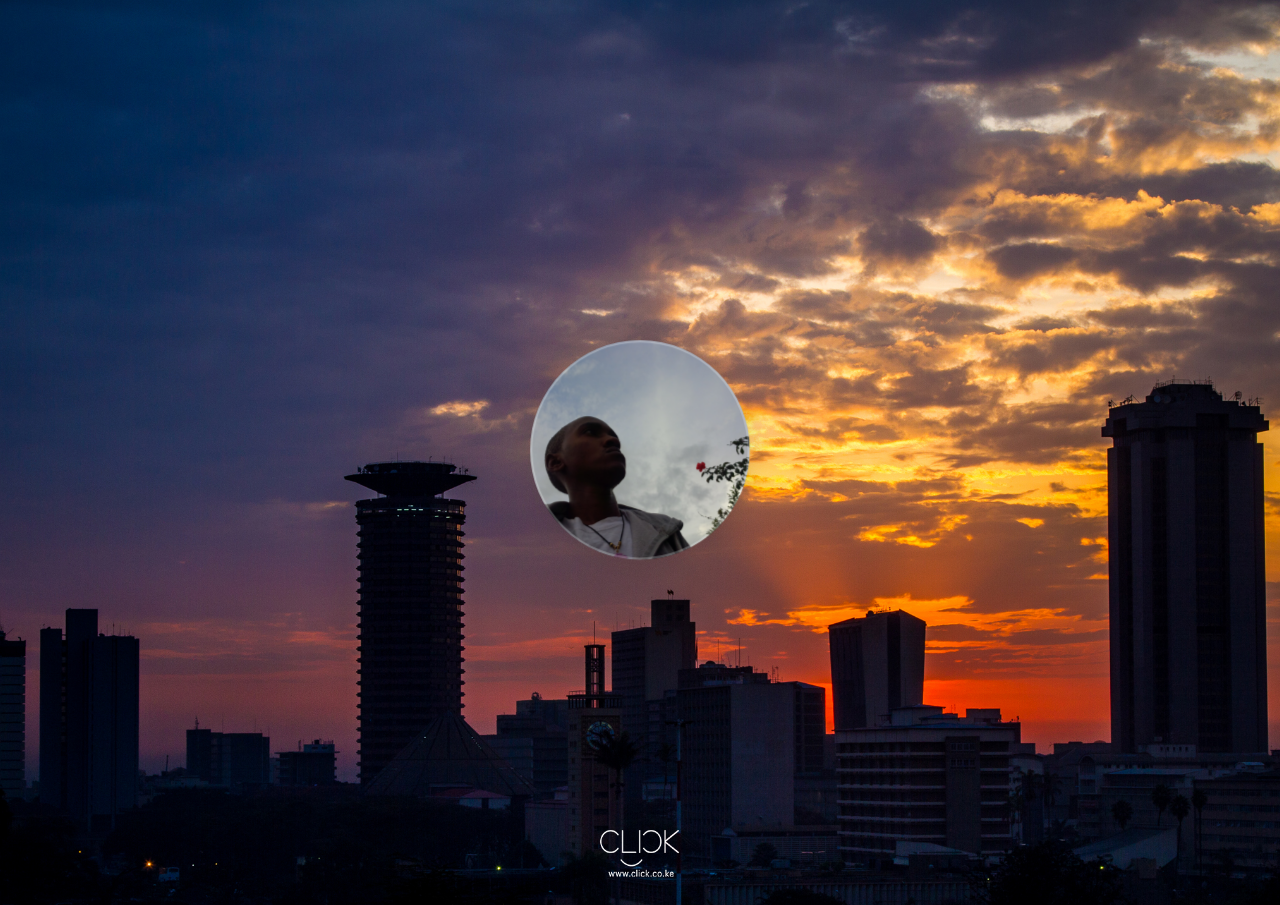
==== Business Card/index.html @ 4bdca3d0 "rearrange" ====
<!DOCTYPE html>
<html class="no-js" lang="en">
  <head>
    <meta charset="utf-8" />
    <meta http-equiv="x-ua-compatible" content="ie=edge">
    <meta name="viewport" content="width=device-width, initial-scale=1.0" />
    <title>THUMBI MIGWE</title>
      <link rel="icon" type="image/x-icon" href="favicon.ico">
      <link rel="stylesheet" href="css/foundation.css" />
    <link rel="stylesheet" href="css/app.css" />
  </head>
  <body>  
<!--      BACKGROUND iMAGE-->
      <div class="background" style="background-image: url(img/nbi.jpg);"></div>
          
<!--          PROFILE IMAGE-->
      <div class="profile__image">
          <div class="profile__image__inner" style="background-image: url(img/tm.jpg);">
          </div>
      </div>
      
      
          
      
<!--      PROFILE CARD-->
      <div class="profile__card">
          <h2 class="profile__name slide-in">THUMBI MIGWE</h2>
          <div class="profile__job slide-in">Web Developer</div>
          <div class="profile__desc slide-in">Back-End Developer from Nairobi, Kenya.<br/>
              Currently open For Employment 
          </div>
          
          
          
<!--          PROFILE LINKS-->
          <div class="profile__links">

              <!--              WEBSITE-->
<!--              <a href="https://thumbimigwe.com" target="_blank" data-tooltip="Website"><i class="fa fa-globe"></i></a>-->

              <!--              EMAIL-->
              <a href="mailto:thumbimigwe@gmail.com" target="_blank" data-tooltip="Email"><i class="fa fa-envelope"></i></a>
              
              <!--              LINKEDIN-->
              <a href="https://nz.linkedin.com/pub/ben-stanley/57/a38/103" target="_blank" data-tooltip="LinkedIn"><i class="fa fa-linkedin"></i></a>

              <!--              TWITTER-->
              <a href="https://twitter.com/thumbimigwe" target="_blank" data-tooltip="Twitter"><i class="fa fa-twitter"></i></a>

              <!--              GITHUB-->
              <a href="https://github.com/thumbimigwe" target="_blank" data-tooltip="Github"><i class="fa fa-github"></i></a>
          
          </div>
	</div>
      
<!--      LOADING SVG-->
      <svg width="48px" height="48px" xmlns="http://www.w3.org/2000/svg" viewBox="0 0 100 100" preserveAspectRatio="xMidYMid" id="preloader">
		<rect x="0" y="0" width="100" height="100" fill="none" class="bk"></rect><defs><filter id="uil-ring-shadow" x="-100%" y="-100%" width="300%" height="300%"><feOffset result="offOut" in="SourceGraphic" dx="0" dy="0"></feOffset><feGaussianBlur result="blurOut" in="offOut" stdDeviation="0"></feGaussianBlur><feBlend in="SourceGraphic" in2="blurOut" mode="normal"></feBlend></filter></defs><path d="M10,50c0,0,0,0.5,0.1,1.4c0,0.5,0.1,1,0.2,1.7c0,0.3,0.1,0.7,0.1,1.1c0.1,0.4,0.1,0.8,0.2,1.2c0.2,0.8,0.3,1.8,0.5,2.8 c0.3,1,0.6,2.1,0.9,3.2c0.3,1.1,0.9,2.3,1.4,3.5c0.5,1.2,1.2,2.4,1.8,3.7c0.3,0.6,0.8,1.2,1.2,1.9c0.4,0.6,0.8,1.3,1.3,1.9 c1,1.2,1.9,2.6,3.1,3.7c2.2,2.5,5,4.7,7.9,6.7c3,2,6.5,3.4,10.1,4.6c3.6,1.1,7.5,1.5,11.2,1.6c4-0.1,7.7-0.6,11.3-1.6 c3.6-1.2,7-2.6,10-4.6c3-2,5.8-4.2,7.9-6.7c1.2-1.2,2.1-2.5,3.1-3.7c0.5-0.6,0.9-1.3,1.3-1.9c0.4-0.6,0.8-1.3,1.2-1.9 c0.6-1.3,1.3-2.5,1.8-3.7c0.5-1.2,1-2.4,1.4-3.5c0.3-1.1,0.6-2.2,0.9-3.2c0.2-1,0.4-1.9,0.5-2.8c0.1-0.4,0.1-0.8,0.2-1.2 c0-0.4,0.1-0.7,0.1-1.1c0.1-0.7,0.1-1.2,0.2-1.7C90,50.5,90,50,90,50s0,0.5,0,1.4c0,0.5,0,1,0,1.7c0,0.3,0,0.7,0,1.1 c0,0.4-0.1,0.8-0.1,1.2c-0.1,0.9-0.2,1.8-0.4,2.8c-0.2,1-0.5,2.1-0.7,3.3c-0.3,1.2-0.8,2.4-1.2,3.7c-0.2,0.7-0.5,1.3-0.8,1.9 c-0.3,0.7-0.6,1.3-0.9,2c-0.3,0.7-0.7,1.3-1.1,2c-0.4,0.7-0.7,1.4-1.2,2c-1,1.3-1.9,2.7-3.1,4c-2.2,2.7-5,5-8.1,7.1 c-0.8,0.5-1.6,1-2.4,1.5c-0.8,0.5-1.7,0.9-2.6,1.3L66,87.7l-1.4,0.5c-0.9,0.3-1.8,0.7-2.8,1c-3.8,1.1-7.9,1.7-11.8,1.8L47,90.8 c-1,0-2-0.2-3-0.3l-1.5-0.2l-0.7-0.1L41.1,90c-1-0.3-1.9-0.5-2.9-0.7c-0.9-0.3-1.9-0.7-2.8-1L34,87.7l-1.3-0.6 c-0.9-0.4-1.8-0.8-2.6-1.3c-0.8-0.5-1.6-1-2.4-1.5c-3.1-2.1-5.9-4.5-8.1-7.1c-1.2-1.2-2.1-2.7-3.1-4c-0.5-0.6-0.8-1.4-1.2-2 c-0.4-0.7-0.8-1.3-1.1-2c-0.3-0.7-0.6-1.3-0.9-2c-0.3-0.7-0.6-1.3-0.8-1.9c-0.4-1.3-0.9-2.5-1.2-3.7c-0.3-1.2-0.5-2.3-0.7-3.3 c-0.2-1-0.3-2-0.4-2.8c-0.1-0.4-0.1-0.8-0.1-1.2c0-0.4,0-0.7,0-1.1c0-0.7,0-1.2,0-1.7C10,50.5,10,50,10,50z" fill="#ffffff" filter="url(#uil-ring-shadow)" transform="rotate(84.6358 50 50)"></path>
	</svg>

          
          
          
      
      
    <script src="js/vendor/jquery.min.js"></script>
    <script src="js/vendor/what-input.min.js"></script>
    <script src="js/foundation.min.js"></script>
    <script src="js/app.js"></script>
  </body>
</html>
---- Business Card/css/app.css ----
@charset "UTF-8";
*,
*:before,
*:after {
  margin: 0;
  padding: 0;
  box-sizing: border-box; }

html {
  height: 100%; }

body {
  height: 100%;
  overflow: hidden;
  background: #112936;
  -webkit-perspective: 400;
          perspective: 400;
  color: #fff;
  font-family: 'Roboto', sans-serif; }
  @media (max-width: 640px) {
    body {
      overflow-x: hidden;
      overflow-y: auto; } }

a {
  color: #e7be00;
  text-decoration: none;
  -webkit-transition: color 0.2s;
          transition: color 0.2s; }
  a:hover {
    color: #fff; }

.no-transition {
  -webkit-transition: none !important;
          transition: none !important; }

.background {
  position: fixed;
  top: -5px;
  left: -5px;
  right: -5px;
  bottom: -5px;
  z-index: 0;
  background-position: 50% 50%;
  background-size: cover;
  opacity: 0; }
  .background:after {
    content: "";
    position: absolute;
    top: 0;
    left: 0;
    right: 0;
    bottom: 0;
    z-index: 1;
    background-image: url("images/halftone.png");
    background-repeat: repeat;
    opacity: 0.25; }
    @media only screen and (-webkit-min-device-pixel-ratio: 1.3), only screen and (min--moz-device-pixel-ratio: 1.3), only screen and (-webkit-min-device-pixel-ratio: 1.3020833333333333), only screen and (min-resolution: 125dpi), only screen and (min-resolution: 1.3dppx) {
      .background:after {
        background-image: url("images/halftone_2x.png");
        background-size: 4px 4px; } }

.profile__image {
  position: absolute;
  top: 50%;
  left: 50%;
  z-index: 20;
  width: 200px;
  height: 200px;
  margin-top: -100px;
  margin-left: -100px;
  border-radius: 50%;
  overflow: hidden;
  box-shadow: 0 0 20px rgba(0, 0, 0, 0.1);
  visibility: hidden; }
  .profile__image:after {
    content: '';
    position: absolute;
    top: 0;
    left: 0;
    right: 0;
    bottom: 0;
    z-index: 1;
    border-radius: 50%;
    border: 2px solid rgba(255, 255, 255, 0.25);
    pointer-events: none; }
  .profile__image:hover .profile__image__inner {
    -webkit-transform: scale(1.1);
        -ms-transform: scale(1.1);
            transform: scale(1.1); }
  @media (max-width: 640px) {
    .profile__image {
      width: 100px;
      height: 100px;
      margin-left: -50px;
      margin-top: 0;
      top: 30px; }
      .profile__image:hover .profile__image__inner {
        -webkit-transform: none;
            -ms-transform: none;
                transform: none; } }

.profile__image.is-offset {
  -webkit-transition: 0.5s;
          transition: 0.5s;
  -webkit-transform: translateX(-200px) !important;
      -ms-transform: translateX(-200px) !important;
          transform: translateX(-200px) !important; }
  @media (max-width: 640px) {
    .profile__image.is-offset {
      -webkit-transform: translateY(0) !important;
          -ms-transform: translateY(0) !important;
              transform: translateY(0) !important; } }

.profile__image__inner {
  display: block;
  position: absolute;
  top: 0;
  left: 0;
  right: 0;
  bottom: 0;
  z-index: 0;
  background-position: 50% 50%;
  background-size: cover;
  -webkit-transition: 0.5s;
          transition: 0.5s; }

.profile__card {
  position: absolute;
  top: 50%;
  left: 50%;
  z-index: 10;
  margin-top: -70px;
  margin-left: -200px;
  width: 500px;
  height: 140px;
  background-image: -webkit-linear-gradient(90deg, rgba(63, 93, 109, 0.5) 50%, rgba(67, 99, 115, 0.5) 50%);
  background-image: linear-gradient(0deg, rgba(63, 93, 109, 0.5) 50%, rgba(67, 99, 115, 0.5) 50%);
  -webkit-transform-origin: 0 50%;
      -ms-transform-origin: 0 50%;
          transform-origin: 0 50%;
  visibility: hidden;
  padding: 10px 10px 10px 110px;
  border-radius: 10px;
  border: 1px solid rgba(255, 255, 255, 0.15);
  box-shadow: 0 0 10px rgba(0, 0, 0, 0.05);
  overflow: hidden;
  -webkit-transform: rotateY(90deg);
          transform: rotateY(90deg); }
  @media (max-width: 640px) {
    .profile__card {
      -webkit-transform-origin: 50% 0;
          -ms-transform-origin: 50% 0;
              transform-origin: 50% 0;
      width: calc(100% - 40px);
      max-width: 400px;
      height: auto;
      margin: 0 auto 20px auto !important;
      position: relative;
      top: 20px;
      left: auto;
      padding-left: 10px;
      padding-top: 120px;
      text-align: center;
      -webkit-transform: rotateY(0);
              transform: rotateY(0);
      opacity: 0; } }

.profile__card.is-offset {
  -webkit-transition: 0.5s cubic-bezier(0.175, 0.885, 0.32, 1.275);
          transition: 0.5s cubic-bezier(0.175, 0.885, 0.32, 1.275);
  -webkit-transform: rotateY(0);
          transform: rotateY(0);
  visibility: visible; }
  @media (max-width: 640px) {
    .profile__card.is-offset {
      opacity: 1; } }

.profile__job {
  color: #cfd6da;
  margin-top: 5px; }

.profile__desc {
  font-size: 13px;
  color: #9faeb6;
  font-weight: 300;
  margin: 5px 0 10px 0;
  height: 30px; }
  @media (max-width: 640px) {
    .profile__desc {
      height: auto;
      line-height: 1.5em;
      margin-top: 20px;
      font-size: 15px;
      margin-bottom: 20px; } }

@media (max-width: 640px) {
  .profile__links {
    border-top: 1px solid rgba(255, 255, 255, 0.1);
    padding-top: 10px; } }

.profile__links a {
  margin-right: 5px;
  display: inline-block;
  position: relative;
  font-size: 18px; }
  @media (max-width: 640px) {
    .profile__links a {
      font-size: 26px;
      margin-left: 10px;
      margin-right: 10px; } }

.tooltip {
  position: absolute;
  background: rgba(0, 0, 0, 0.85);
  position: absolute;
  -webkit-transform: translate(-50%, -25px) scale(0);
      -ms-transform: translate(-50%, -25px) scale(0);
          transform: translate(-50%, -25px) scale(0);
  padding: 3px 5px;
  font-size: 11px;
  color: #fff;
  z-index: 9999;
  border-radius: 3px;
  pointer-events: none;
  white-space: nowrap;
  opacity: 0;
  -webkit-transform-origin: 50% 100%;
      -ms-transform-origin: 50% 100%;
          transform-origin: 50% 100%; }
  .tooltip:after {
    top: 100%;
    left: 50%;
    border: solid transparent;
    content: "";
    height: 0;
    width: 0;
    position: absolute;
    pointer-events: none;
    border-color: transparent;
    border-top-color: rgba(0, 0, 0, 0.85);
    border-width: 4px;
    margin-left: -4px; }

#preloader {
  position: absolute;
  z-index: 1;
  top: 50%;
  left: 50%;
  margin-top: -24px;
  margin-left: -24px;
  -webkit-animation: spin 1s linear infinite;
          animation: spin 1s linear infinite; }

@-webkit-keyframes spin {
  0% {
    -webkit-transform: rotate(0deg);
            transform: rotate(0deg); }
  100% {
    -webkit-transform: rotate(360deg);
            transform: rotate(360deg); } }

@keyframes spin {
  0% {
    -webkit-transform: rotate(0deg);
            transform: rotate(0deg); }
  100% {
    -webkit-transform: rotate(360deg);
            transform: rotate(360deg); } }
/*!
 *  Font Awesome 4.4.0 by @davegandy - http://fontawesome.io - @fontawesome
 *  License - http://fontawesome.io/license (Font: SIL OFL 1.1, CSS: MIT License)
 */
/* FONT PATH
 * -------------------------- */
@font-face {
  font-family: 'FontAwesome';
  src: url("fonts/fontawesome-webfont.eot");
  src: url("fonts/fontawesome-webfontd41d.eot?#iefix") format("embedded-opentype"), url("fonts/fontawesome-webfont.html") format("woff2"), url("fonts/fontawesome-webfont.woff") format("woff"), url("fonts/fontawesome-webfont.ttf") format("truetype"), url("fonts/fontawesome-webfont.svg#fontawesomeregular") format("svg");
  font-weight: normal;
  font-style: normal; }
.fa {
  display: inline-block;
  font: normal normal normal 14px/1 FontAwesome;
  font-size: inherit;
  text-rendering: auto;
  -webkit-font-smoothing: antialiased;
  -moz-osx-font-smoothing: grayscale; }

/* makes the font 33% larger relative to the icon container */
.fa-lg {
  font-size: 1.3333333333em;
  line-height: 0.75em;
  vertical-align: -15%; }

.fa-2x {
  font-size: 2em; }

.fa-3x {
  font-size: 3em; }

.fa-4x {
  font-size: 4em; }

.fa-5x {
  font-size: 5em; }

.fa-fw {
  width: 1.2857142857em;
  text-align: center; }

.fa-ul {
  padding-left: 0;
  margin-left: 2.1428571429em;
  list-style-type: none; }
  .fa-ul > li {
    position: relative; }

.fa-li {
  position: absolute;
  left: -2.1428571429em;
  width: 2.1428571429em;
  top: 0.1428571429em;
  text-align: center; }
  .fa-li.fa-lg {
    left: -1.8571428571em; }

.fa-border {
  padding: .2em .25em .15em;
  border: solid 0.08em #eee;
  border-radius: .1em; }

.fa-pull-left {
  float: left; }

.fa-pull-right {
  float: right; }

.fa.fa-pull-left {
  margin-right: .3em; }
.fa.fa-pull-right {
  margin-left: .3em; }

/* Deprecated as of 4.4.0 */
.pull-right {
  float: right; }

.pull-left {
  float: left; }

.fa.pull-left {
  margin-right: .3em; }
.fa.pull-right {
  margin-left: .3em; }

.fa-spin {
  -webkit-animation: fa-spin 2s infinite linear;
  animation: fa-spin 2s infinite linear; }

.fa-pulse {
  -webkit-animation: fa-spin 1s infinite steps(8);
  animation: fa-spin 1s infinite steps(8); }

@-webkit-keyframes fa-spin {
  0% {
    -webkit-transform: rotate(0deg);
    transform: rotate(0deg); }
  100% {
    -webkit-transform: rotate(359deg);
    transform: rotate(359deg); } }
@keyframes fa-spin {
  0% {
    -webkit-transform: rotate(0deg);
    transform: rotate(0deg); }
  100% {
    -webkit-transform: rotate(359deg);
    transform: rotate(359deg); } }
.fa-rotate-90 {
  filter: progid:DXImageTransform.Microsoft.BasicImage(rotation=1);
  -webkit-transform: rotate(90deg);
  -ms-transform: rotate(90deg);
  transform: rotate(90deg); }

.fa-rotate-180 {
  filter: progid:DXImageTransform.Microsoft.BasicImage(rotation=2);
  -webkit-transform: rotate(180deg);
  -ms-transform: rotate(180deg);
  transform: rotate(180deg); }

.fa-rotate-270 {
  filter: progid:DXImageTransform.Microsoft.BasicImage(rotation=3);
  -webkit-transform: rotate(270deg);
  -ms-transform: rotate(270deg);
  transform: rotate(270deg); }

.fa-flip-horizontal {
  filter: progid:DXImageTransform.Microsoft.BasicImage(rotation=0);
  -webkit-transform: scale(-1, 1);
  -ms-transform: scale(-1, 1);
  transform: scale(-1, 1); }

.fa-flip-vertical {
  filter: progid:DXImageTransform.Microsoft.BasicImage(rotation=2);
  -webkit-transform: scale(1, -1);
  -ms-transform: scale(1, -1);
  transform: scale(1, -1); }

:root .fa-rotate-90,
:root .fa-rotate-180,
:root .fa-rotate-270,
:root .fa-flip-horizontal,
:root .fa-flip-vertical {
  -webkit-filter: none;
          filter: none; }

.fa-stack {
  position: relative;
  display: inline-block;
  width: 2em;
  height: 2em;
  line-height: 2em;
  vertical-align: middle; }

.fa-stack-1x, .fa-stack-2x {
  position: absolute;
  left: 0;
  width: 100%;
  text-align: center; }

.fa-stack-1x {
  line-height: inherit; }

.fa-stack-2x {
  font-size: 2em; }

.fa-inverse {
  color: #fff; }

/* Font Awesome uses the Unicode Private Use Area (PUA) to ensure screen
   readers do not read off random characters that represent icons */
.fa-glass:before {
  content: ""; }

.fa-music:before {
  content: ""; }

.fa-search:before {
  content: ""; }

.fa-envelope-o:before {
  content: ""; }

.fa-heart:before {
  content: ""; }

.fa-star:before {
  content: ""; }

.fa-star-o:before {
  content: ""; }

.fa-user:before {
  content: ""; }

.fa-film:before {
  content: ""; }

.fa-th-large:before {
  content: ""; }

.fa-th:before {
  content: ""; }

.fa-th-list:before {
  content: ""; }

.fa-check:before {
  content: ""; }

.fa-remove:before,
.fa-close:before,
.fa-times:before {
  content: ""; }

.fa-search-plus:before {
  content: ""; }

.fa-search-minus:before {
  content: ""; }

.fa-power-off:before {
  content: ""; }

.fa-signal:before {
  content: ""; }

.fa-gear:before,
.fa-cog:before {
  content: ""; }

.fa-trash-o:before {
  content: ""; }

.fa-home:before {
  content: ""; }

.fa-file-o:before {
  content: ""; }

.fa-clock-o:before {
  content: ""; }

.fa-road:before {
  content: ""; }

.fa-download:before {
  content: ""; }

.fa-arrow-circle-o-down:before {
  content: ""; }

.fa-arrow-circle-o-up:before {
  content: ""; }

.fa-inbox:before {
  content: ""; }

.fa-play-circle-o:before {
  content: ""; }

.fa-rotate-right:before,
.fa-repeat:before {
  content: ""; }

.fa-refresh:before {
  content: ""; }

.fa-list-alt:before {
  content: ""; }

.fa-lock:before {
  content: ""; }

.fa-flag:before {
  content: ""; }

.fa-headphones:before {
  content: ""; }

.fa-volume-off:before {
  content: ""; }

.fa-volume-down:before {
  content: ""; }

.fa-volume-up:before {
  content: ""; }

.fa-qrcode:before {
  content: ""; }

.fa-barcode:before {
  content: ""; }

.fa-tag:before {
  content: ""; }

.fa-tags:before {
  content: ""; }

.fa-book:before {
  content: ""; }

.fa-bookmark:before {
  content: ""; }

.fa-print:before {
  content: ""; }

.fa-camera:before {
  content: ""; }

.fa-font:before {
  content: ""; }

.fa-bold:before {
  content: ""; }

.fa-italic:before {
  content: ""; }

.fa-text-height:before {
  content: ""; }

.fa-text-width:before {
  content: ""; }

.fa-align-left:before {
  content: ""; }

.fa-align-center:before {
  content: ""; }

.fa-align-right:before {
  content: ""; }

.fa-align-justify:before {
  content: ""; }

.fa-list:before {
  content: ""; }

.fa-dedent:before,
.fa-outdent:before {
  content: ""; }

.fa-indent:before {
  content: ""; }

.fa-video-camera:before {
  content: ""; }

.fa-photo:before,
.fa-image:before,
.fa-picture-o:before {
  content: ""; }

.fa-pencil:before {
  content: ""; }

.fa-map-marker:before {
  content: ""; }

.fa-adjust:before {
  content: ""; }

.fa-tint:before {
  content: ""; }

.fa-edit:before,
.fa-pencil-square-o:before {
  content: ""; }

.fa-share-square-o:before {
  content: ""; }

.fa-check-square-o:before {
  content: ""; }

.fa-arrows:before {
  content: ""; }

.fa-step-backward:before {
  content: ""; }

.fa-fast-backward:before {
  content: ""; }

.fa-backward:before {
  content: ""; }

.fa-play:before {
  content: ""; }

.fa-pause:before {
  content: ""; }

.fa-stop:before {
  content: ""; }

.fa-forward:before {
  content: ""; }

.fa-fast-forward:before {
  content: ""; }

.fa-step-forward:before {
  content: ""; }

.fa-eject:before {
  content: ""; }

.fa-chevron-left:before {
  content: ""; }

.fa-chevron-right:before {
  content: ""; }

.fa-plus-circle:before {
  content: ""; }

.fa-minus-circle:before {
  content: ""; }

.fa-times-circle:before {
  content: ""; }

.fa-check-circle:before {
  content: ""; }

.fa-question-circle:before {
  content: ""; }

.fa-info-circle:before {
  content: ""; }

.fa-crosshairs:before {
  content: ""; }

.fa-times-circle-o:before {
  content: ""; }

.fa-check-circle-o:before {
  content: ""; }

.fa-ban:before {
  content: ""; }

.fa-arrow-left:before {
  content: ""; }

.fa-arrow-right:before {
  content: ""; }

.fa-arrow-up:before {
  content: ""; }

.fa-arrow-down:before {
  content: ""; }

.fa-mail-forward:before,
.fa-share:before {
  content: ""; }

.fa-expand:before {
  content: ""; }

.fa-compress:before {
  content: ""; }

.fa-plus:before {
  content: ""; }

.fa-minus:before {
  content: ""; }

.fa-asterisk:before {
  content: ""; }

.fa-exclamation-circle:before {
  content: ""; }

.fa-gift:before {
  content: ""; }

.fa-leaf:before {
  content: ""; }

.fa-fire:before {
  content: ""; }

.fa-eye:before {
  content: ""; }

.fa-eye-slash:before {
  content: ""; }

.fa-warning:before,
.fa-exclamation-triangle:before {
  content: ""; }

.fa-plane:before {
  content: ""; }

.fa-calendar:before {
  content: ""; }

.fa-random:before {
  content: ""; }

.fa-comment:before {
  content: ""; }

.fa-magnet:before {
  content: ""; }

.fa-chevron-up:before {
  content: ""; }

.fa-chevron-down:before {
  content: ""; }

.fa-retweet:before {
  content: ""; }

.fa-shopping-cart:before {
  content: ""; }

.fa-folder:before {
  content: ""; }

.fa-folder-open:before {
  content: ""; }

.fa-arrows-v:before {
  content: ""; }

.fa-arrows-h:before {
  content: ""; }

.fa-bar-chart-o:before,
.fa-bar-chart:before {
  content: ""; }

.fa-twitter-square:before {
  content: ""; }

.fa-facebook-square:before {
  content: ""; }

.fa-camera-retro:before {
  content: ""; }

.fa-key:before {
  content: ""; }

.fa-gears:before,
.fa-cogs:before {
  content: ""; }

.fa-comments:before {
  content: ""; }

.fa-thumbs-o-up:before {
  content: ""; }

.fa-thumbs-o-down:before {
  content: ""; }

.fa-star-half:before {
  content: ""; }

.fa-heart-o:before {
  content: ""; }

.fa-sign-out:before {
  content: ""; }

.fa-linkedin-square:before {
  content: ""; }

.fa-thumb-tack:before {
  content: ""; }

.fa-external-link:before {
  content: ""; }

.fa-sign-in:before {
  content: ""; }

.fa-trophy:before {
  content: ""; }

.fa-github-square:before {
  content: ""; }

.fa-upload:before {
  content: ""; }

.fa-lemon-o:before {
  content: ""; }

.fa-phone:before {
  content: ""; }

.fa-square-o:before {
  content: ""; }

.fa-bookmark-o:before {
  content: ""; }

.fa-phone-square:before {
  content: ""; }

.fa-twitter:before {
  content: ""; }

.fa-facebook-f:before,
.fa-facebook:before {
  content: ""; }

.fa-github:before {
  content: ""; }

.fa-unlock:before {
  content: ""; }

.fa-credit-card:before {
  content: ""; }

.fa-feed:before,
.fa-rss:before {
  content: ""; }

.fa-hdd-o:before {
  content: ""; }

.fa-bullhorn:before {
  content: ""; }

.fa-bell:before {
  content: ""; }

.fa-certificate:before {
  content: ""; }

.fa-hand-o-right:before {
  content: ""; }

.fa-hand-o-left:before {
  content: ""; }

.fa-hand-o-up:before {
  content: ""; }

.fa-hand-o-down:before {
  content: ""; }

.fa-arrow-circle-left:before {
  content: ""; }

.fa-arrow-circle-right:before {
  content: ""; }

.fa-arrow-circle-up:before {
  content: ""; }

.fa-arrow-circle-down:before {
  content: ""; }

.fa-globe:before {
  content: ""; }

.fa-wrench:before {
  content: ""; }

.fa-tasks:before {
  content: ""; }

.fa-filter:before {
  content: ""; }

.fa-briefcase:before {
  content: ""; }

.fa-arrows-alt:before {
  content: ""; }

.fa-group:before,
.fa-users:before {
  content: ""; }

.fa-chain:before,
.fa-link:before {
  content: ""; }

.fa-cloud:before {
  content: ""; }

.fa-flask:before {
  content: ""; }

.fa-cut:before,
.fa-scissors:before {
  content: ""; }

.fa-copy:before,
.fa-files-o:before {
  content: ""; }

.fa-paperclip:before {
  content: ""; }

.fa-save:before,
.fa-floppy-o:before {
  content: ""; }

.fa-square:before {
  content: ""; }

.fa-navicon:before,
.fa-reorder:before,
.fa-bars:before {
  content: ""; }

.fa-list-ul:before {
  content: ""; }

.fa-list-ol:before {
  content: ""; }

.fa-strikethrough:before {
  content: ""; }

.fa-underline:before {
  content: ""; }

.fa-table:before {
  content: ""; }

.fa-magic:before {
  content: ""; }

.fa-truck:before {
  content: ""; }

.fa-pinterest:before {
  content: ""; }

.fa-pinterest-square:before {
  content: ""; }

.fa-google-plus-square:before {
  content: ""; }

.fa-google-plus:before {
  content: ""; }

.fa-money:before {
  content: ""; }

.fa-caret-down:before {
  content: ""; }

.fa-caret-up:before {
  content: ""; }

.fa-caret-left:before {
  content: ""; }

.fa-caret-right:before {
  content: ""; }

.fa-columns:before {
  content: ""; }

.fa-unsorted:before,
.fa-sort:before {
  content: ""; }

.fa-sort-down:before,
.fa-sort-desc:before {
  content: ""; }

.fa-sort-up:before,
.fa-sort-asc:before {
  content: ""; }

.fa-envelope:before {
  content: ""; }

.fa-linkedin:before {
  content: ""; }

.fa-rotate-left:before,
.fa-undo:before {
  content: ""; }

.fa-legal:before,
.fa-gavel:before {
  content: ""; }

.fa-dashboard:before,
.fa-tachometer:before {
  content: ""; }

.fa-comment-o:before {
  content: ""; }

.fa-comments-o:before {
  content: ""; }

.fa-flash:before,
.fa-bolt:before {
  content: ""; }

.fa-sitemap:before {
  content: ""; }

.fa-umbrella:before {
  content: ""; }

.fa-paste:before,
.fa-clipboard:before {
  content: ""; }

.fa-lightbulb-o:before {
  content: ""; }

.fa-exchange:before {
  content: ""; }

.fa-cloud-download:before {
  content: ""; }

.fa-cloud-upload:before {
  content: ""; }

.fa-user-md:before {
  content: ""; }

.fa-stethoscope:before {
  content: ""; }

.fa-suitcase:before {
  content: ""; }

.fa-bell-o:before {
  content: ""; }

.fa-coffee:before {
  content: ""; }

.fa-cutlery:before {
  content: ""; }

.fa-file-text-o:before {
  content: ""; }

.fa-building-o:before {
  content: ""; }

.fa-hospital-o:before {
  content: ""; }

.fa-ambulance:before {
  content: ""; }

.fa-medkit:before {
  content: ""; }

.fa-fighter-jet:before {
  content: ""; }

.fa-beer:before {
  content: ""; }

.fa-h-square:before {
  content: ""; }

.fa-plus-square:before {
  content: ""; }

.fa-angle-double-left:before {
  content: ""; }

.fa-angle-double-right:before {
  content: ""; }

.fa-angle-double-up:before {
  content: ""; }

.fa-angle-double-down:before {
  content: ""; }

.fa-angle-left:before {
  content: ""; }

.fa-angle-right:before {
  content: ""; }

.fa-angle-up:before {
  content: ""; }

.fa-angle-down:before {
  content: ""; }

.fa-desktop:before {
  content: ""; }

.fa-laptop:before {
  content: ""; }

.fa-tablet:before {
  content: ""; }

.fa-mobile-phone:before,
.fa-mobile:before {
  content: ""; }

.fa-circle-o:before {
  content: ""; }

.fa-quote-left:before {
  content: ""; }

.fa-quote-right:before {
  content: ""; }

.fa-spinner:before {
  content: ""; }

.fa-circle:before {
  content: ""; }

.fa-mail-reply:before,
.fa-reply:before {
  content: ""; }

.fa-github-alt:before {
  content: ""; }

.fa-folder-o:before {
  content: ""; }

.fa-folder-open-o:before {
  content: ""; }

.fa-smile-o:before {
  content: ""; }

.fa-frown-o:before {
  content: ""; }

.fa-meh-o:before {
  content: ""; }

.fa-gamepad:before {
  content: ""; }

.fa-keyboard-o:before {
  content: ""; }

.fa-flag-o:before {
  content: ""; }

.fa-flag-checkered:before {
  content: ""; }

.fa-terminal:before {
  content: ""; }

.fa-code:before {
  content: ""; }

.fa-mail-reply-all:before,
.fa-reply-all:before {
  content: ""; }

.fa-star-half-empty:before,
.fa-star-half-full:before,
.fa-star-half-o:before {
  content: ""; }

.fa-location-arrow:before {
  content: ""; }

.fa-crop:before {
  content: ""; }

.fa-code-fork:before {
  content: ""; }

.fa-unlink:before,
.fa-chain-broken:before {
  content: ""; }

.fa-question:before {
  content: ""; }

.fa-info:before {
  content: ""; }

.fa-exclamation:before {
  content: ""; }

.fa-superscript:before {
  content: ""; }

.fa-subscript:before {
  content: ""; }

.fa-eraser:before {
  content: ""; }

.fa-puzzle-piece:before {
  content: ""; }

.fa-microphone:before {
  content: ""; }

.fa-microphone-slash:before {
  content: ""; }

.fa-shield:before {
  content: ""; }

.fa-calendar-o:before {
  content: ""; }

.fa-fire-extinguisher:before {
  content: ""; }

.fa-rocket:before {
  content: ""; }

.fa-maxcdn:before {
  content: ""; }

.fa-chevron-circle-left:before {
  content: ""; }

.fa-chevron-circle-right:before {
  content: ""; }

.fa-chevron-circle-up:before {
  content: ""; }

.fa-chevron-circle-down:before {
  content: ""; }

.fa-html5:before {
  content: ""; }

.fa-css3:before {
  content: ""; }

.fa-anchor:before {
  content: ""; }

.fa-unlock-alt:before {
  content: ""; }

.fa-bullseye:before {
  content: ""; }

.fa-ellipsis-h:before {
  content: ""; }

.fa-ellipsis-v:before {
  content: ""; }

.fa-rss-square:before {
  content: ""; }

.fa-play-circle:before {
  content: ""; }

.fa-ticket:before {
  content: ""; }

.fa-minus-square:before {
  content: ""; }

.fa-minus-square-o:before {
  content: ""; }

.fa-level-up:before {
  content: ""; }

.fa-level-down:before {
  content: ""; }

.fa-check-square:before {
  content: ""; }

.fa-pencil-square:before {
  content: ""; }

.fa-external-link-square:before {
  content: ""; }

.fa-share-square:before {
  content: ""; }

.fa-compass:before {
  content: ""; }

.fa-toggle-down:before,
.fa-caret-square-o-down:before {
  content: ""; }

.fa-toggle-up:before,
.fa-caret-square-o-up:before {
  content: ""; }

.fa-toggle-right:before,
.fa-caret-square-o-right:before {
  content: ""; }

.fa-euro:before,
.fa-eur:before {
  content: ""; }

.fa-gbp:before {
  content: ""; }

.fa-dollar:before,
.fa-usd:before {
  content: ""; }

.fa-rupee:before,
.fa-inr:before {
  content: ""; }

.fa-cny:before,
.fa-rmb:before,
.fa-yen:before,
.fa-jpy:before {
  content: ""; }

.fa-ruble:before,
.fa-rouble:before,
.fa-rub:before {
  content: ""; }

.fa-won:before,
.fa-krw:before {
  content: ""; }

.fa-bitcoin:before,
.fa-btc:before {
  content: ""; }

.fa-file:before {
  content: ""; }

.fa-file-text:before {
  content: ""; }

.fa-sort-alpha-asc:before {
  content: ""; }

.fa-sort-alpha-desc:before {
  content: ""; }

.fa-sort-amount-asc:before {
  content: ""; }

.fa-sort-amount-desc:before {
  content: ""; }

.fa-sort-numeric-asc:before {
  content: ""; }

.fa-sort-numeric-desc:before {
  content: ""; }

.fa-thumbs-up:before {
  content: ""; }

.fa-thumbs-down:before {
  content: ""; }

.fa-youtube-square:before {
  content: ""; }

.fa-youtube:before {
  content: ""; }

.fa-xing:before {
  content: ""; }

.fa-xing-square:before {
  content: ""; }

.fa-youtube-play:before {
  content: ""; }

.fa-dropbox:before {
  content: ""; }

.fa-stack-overflow:before {
  content: ""; }

.fa-instagram:before {
  content: ""; }

.fa-flickr:before {
  content: ""; }

.fa-adn:before {
  content: ""; }

.fa-bitbucket:before {
  content: ""; }

.fa-bitbucket-square:before {
  content: ""; }

.fa-tumblr:before {
  content: ""; }

.fa-tumblr-square:before {
  content: ""; }

.fa-long-arrow-down:before {
  content: ""; }

.fa-long-arrow-up:before {
  content: ""; }

.fa-long-arrow-left:before {
  content: ""; }

.fa-long-arrow-right:before {
  content: ""; }

.fa-apple:before {
  content: ""; }

.fa-windows:before {
  content: ""; }

.fa-android:before {
  content: ""; }

.fa-linux:before {
  content: ""; }

.fa-dribbble:before {
  content: ""; }

.fa-skype:before {
  content: ""; }

.fa-foursquare:before {
  content: ""; }

.fa-trello:before {
  content: ""; }

.fa-female:before {
  content: ""; }

.fa-male:before {
  content: ""; }

.fa-gittip:before,
.fa-gratipay:before {
  content: ""; }

.fa-sun-o:before {
  content: ""; }

.fa-moon-o:before {
  content: ""; }

.fa-archive:before {
  content: ""; }

.fa-bug:before {
  content: ""; }

.fa-vk:before {
  content: ""; }

.fa-weibo:before {
  content: ""; }

.fa-renren:before {
  content: ""; }

.fa-pagelines:before {
  content: ""; }

.fa-stack-exchange:before {
  content: ""; }

.fa-arrow-circle-o-right:before {
  content: ""; }

.fa-arrow-circle-o-left:before {
  content: ""; }

.fa-toggle-left:before,
.fa-caret-square-o-left:before {
  content: ""; }

.fa-dot-circle-o:before {
  content: ""; }

.fa-wheelchair:before {
  content: ""; }

.fa-vimeo-square:before {
  content: ""; }

.fa-turkish-lira:before,
.fa-try:before {
  content: ""; }

.fa-plus-square-o:before {
  content: ""; }

.fa-space-shuttle:before {
  content: ""; }

.fa-slack:before {
  content: ""; }

.fa-envelope-square:before {
  content: ""; }

.fa-wordpress:before {
  content: ""; }

.fa-openid:before {
  content: ""; }

.fa-institution:before,
.fa-bank:before,
.fa-university:before {
  content: ""; }

.fa-mortar-board:before,
.fa-graduation-cap:before {
  content: ""; }

.fa-yahoo:before {
  content: ""; }

.fa-google:before {
  content: ""; }

.fa-reddit:before {
  content: ""; }

.fa-reddit-square:before {
  content: ""; }

.fa-stumbleupon-circle:before {
  content: ""; }

.fa-stumbleupon:before {
  content: ""; }

.fa-delicious:before {
  content: ""; }

.fa-digg:before {
  content: ""; }

.fa-pied-piper:before {
  content: ""; }

.fa-pied-piper-alt:before {
  content: ""; }

.fa-drupal:before {
  content: ""; }

.fa-joomla:before {
  content: ""; }

.fa-language:before {
  content: ""; }

.fa-fax:before {
  content: ""; }

.fa-building:before {
  content: ""; }

.fa-child:before {
  content: ""; }

.fa-paw:before {
  content: ""; }

.fa-spoon:before {
  content: ""; }

.fa-cube:before {
  content: ""; }

.fa-cubes:before {
  content: ""; }

.fa-behance:before {
  content: ""; }

.fa-behance-square:before {
  content: ""; }

.fa-steam:before {
  content: ""; }

.fa-steam-square:before {
  content: ""; }

.fa-recycle:before {
  content: ""; }

.fa-automobile:before,
.fa-car:before {
  content: ""; }

.fa-cab:before,
.fa-taxi:before {
  content: ""; }

.fa-tree:before {
  content: ""; }

.fa-spotify:before {
  content: ""; }

.fa-deviantart:before {
  content: ""; }

.fa-soundcloud:before {
  content: ""; }

.fa-database:before {
  content: ""; }

.fa-file-pdf-o:before {
  content: ""; }

.fa-file-word-o:before {
  content: ""; }

.fa-file-excel-o:before {
  content: ""; }

.fa-file-powerpoint-o:before {
  content: ""; }

.fa-file-photo-o:before,
.fa-file-picture-o:before,
.fa-file-image-o:before {
  content: ""; }

.fa-file-zip-o:before,
.fa-file-archive-o:before {
  content: ""; }

.fa-file-sound-o:before,
.fa-file-audio-o:before {
  content: ""; }

.fa-file-movie-o:before,
.fa-file-video-o:before {
  content: ""; }

.fa-file-code-o:before {
  content: ""; }

.fa-vine:before {
  content: ""; }

.fa-codepen:before {
  content: ""; }

.fa-jsfiddle:before {
  content: ""; }

.fa-life-bouy:before,
.fa-life-buoy:before,
.fa-life-saver:before,
.fa-support:before,
.fa-life-ring:before {
  content: ""; }

.fa-circle-o-notch:before {
  content: ""; }

.fa-ra:before,
.fa-rebel:before {
  content: ""; }

.fa-ge:before,
.fa-empire:before {
  content: ""; }

.fa-git-square:before {
  content: ""; }

.fa-git:before {
  content: ""; }

.fa-y-combinator-square:before,
.fa-yc-square:before,
.fa-hacker-news:before {
  content: ""; }

.fa-tencent-weibo:before {
  content: ""; }

.fa-qq:before {
  content: ""; }

.fa-wechat:before,
.fa-weixin:before {
  content: ""; }

.fa-send:before,
.fa-paper-plane:before {
  content: ""; }

.fa-send-o:before,
.fa-paper-plane-o:before {
  content: ""; }

.fa-history:before {
  content: ""; }

.fa-circle-thin:before {
  content: ""; }

.fa-header:before {
  content: ""; }

.fa-paragraph:before {
  content: ""; }

.fa-sliders:before {
  content: ""; }

.fa-share-alt:before {
  content: ""; }

.fa-share-alt-square:before {
  content: ""; }

.fa-bomb:before {
  content: ""; }

.fa-soccer-ball-o:before,
.fa-futbol-o:before {
  content: ""; }

.fa-tty:before {
  content: ""; }

.fa-binoculars:before {
  content: ""; }

.fa-plug:before {
  content: ""; }

.fa-slideshare:before {
  content: ""; }

.fa-twitch:before {
  content: ""; }

.fa-yelp:before {
  content: ""; }

.fa-newspaper-o:before {
  content: ""; }

.fa-wifi:before {
  content: ""; }

.fa-calculator:before {
  content: ""; }

.fa-paypal:before {
  content: ""; }

.fa-google-wallet:before {
  content: ""; }

.fa-cc-visa:before {
  content: ""; }

.fa-cc-mastercard:before {
  content: ""; }

.fa-cc-discover:before {
  content: ""; }

.fa-cc-amex:before {
  content: ""; }

.fa-cc-paypal:before {
  content: ""; }

.fa-cc-stripe:before {
  content: ""; }

.fa-bell-slash:before {
  content: ""; }

.fa-bell-slash-o:before {
  content: ""; }

.fa-trash:before {
  content: ""; }

.fa-copyright:before {
  content: ""; }

.fa-at:before {
  content: ""; }

.fa-eyedropper:before {
  content: ""; }

.fa-paint-brush:before {
  content: ""; }

.fa-birthday-cake:before {
  content: ""; }

.fa-area-chart:before {
  content: ""; }

.fa-pie-chart:before {
  content: ""; }

.fa-line-chart:before {
  content: ""; }

.fa-lastfm:before {
  content: ""; }

.fa-lastfm-square:before {
  content: ""; }

.fa-toggle-off:before {
  content: ""; }

.fa-toggle-on:before {
  content: ""; }

.fa-bicycle:before {
  content: ""; }

.fa-bus:before {
  content: ""; }

.fa-ioxhost:before {
  content: ""; }

.fa-angellist:before {
  content: ""; }

.fa-cc:before {
  content: ""; }

.fa-shekel:before,
.fa-sheqel:before,
.fa-ils:before {
  content: ""; }

.fa-meanpath:before {
  content: ""; }

.fa-buysellads:before {
  content: ""; }

.fa-connectdevelop:before {
  content: ""; }

.fa-dashcube:before {
  content: ""; }

.fa-forumbee:before {
  content: ""; }

.fa-leanpub:before {
  content: ""; }

.fa-sellsy:before {
  content: ""; }

.fa-shirtsinbulk:before {
  content: ""; }

.fa-simplybuilt:before {
  content: ""; }

.fa-skyatlas:before {
  content: ""; }

.fa-cart-plus:before {
  content: ""; }

.fa-cart-arrow-down:before {
  content: ""; }

.fa-diamond:before {
  content: ""; }

.fa-ship:before {
  content: ""; }

.fa-user-secret:before {
  content: ""; }

.fa-motorcycle:before {
  content: ""; }

.fa-street-view:before {
  content: ""; }

.fa-heartbeat:before {
  content: ""; }

.fa-venus:before {
  content: ""; }

.fa-mars:before {
  content: ""; }

.fa-mercury:before {
  content: ""; }

.fa-intersex:before,
.fa-transgender:before {
  content: ""; }

.fa-transgender-alt:before {
  content: ""; }

.fa-venus-double:before {
  content: ""; }

.fa-mars-double:before {
  content: ""; }

.fa-venus-mars:before {
  content: ""; }

.fa-mars-stroke:before {
  content: ""; }

.fa-mars-stroke-v:before {
  content: ""; }

.fa-mars-stroke-h:before {
  content: ""; }

.fa-neuter:before {
  content: ""; }

.fa-genderless:before {
  content: ""; }

.fa-facebook-official:before {
  content: ""; }

.fa-pinterest-p:before {
  content: ""; }

.fa-whatsapp:before {
  content: ""; }

.fa-server:before {
  content: ""; }

.fa-user-plus:before {
  content: ""; }

.fa-user-times:before {
  content: ""; }

.fa-hotel:before,
.fa-bed:before {
  content: ""; }

.fa-viacoin:before {
  content: ""; }

.fa-train:before {
  content: ""; }

.fa-subway:before {
  content: ""; }

.fa-medium:before {
  content: ""; }

.fa-yc:before,
.fa-y-combinator:before {
  content: ""; }

.fa-optin-monster:before {
  content: ""; }

.fa-opencart:before {
  content: ""; }

.fa-expeditedssl:before {
  content: ""; }

.fa-battery-4:before,
.fa-battery-full:before {
  content: ""; }

.fa-battery-3:before,
.fa-battery-three-quarters:before {
  content: ""; }

.fa-battery-2:before,
.fa-battery-half:before {
  content: ""; }

.fa-battery-1:before,
.fa-battery-quarter:before {
  content: ""; }

.fa-battery-0:before,
.fa-battery-empty:before {
  content: ""; }

.fa-mouse-pointer:before {
  content: ""; }

.fa-i-cursor:before {
  content: ""; }

.fa-object-group:before {
  content: ""; }

.fa-object-ungroup:before {
  content: ""; }

.fa-sticky-note:before {
  content: ""; }

.fa-sticky-note-o:before {
  content: ""; }

.fa-cc-jcb:before {
  content: ""; }

.fa-cc-diners-club:before {
  content: ""; }

.fa-clone:before {
  content: ""; }

.fa-balance-scale:before {
  content: ""; }

.fa-hourglass-o:before {
  content: ""; }

.fa-hourglass-1:before,
.fa-hourglass-start:before {
  content: ""; }

.fa-hourglass-2:before,
.fa-hourglass-half:before {
  content: ""; }

.fa-hourglass-3:before,
.fa-hourglass-end:before {
  content: ""; }

.fa-hourglass:before {
  content: ""; }

.fa-hand-grab-o:before,
.fa-hand-rock-o:before {
  content: ""; }

.fa-hand-stop-o:before,
.fa-hand-paper-o:before {
  content: ""; }

.fa-hand-scissors-o:before {
  content: ""; }

.fa-hand-lizard-o:before {
  content: ""; }

.fa-hand-spock-o:before {
  content: ""; }

.fa-hand-pointer-o:before {
  content: ""; }

.fa-hand-peace-o:before {
  content: ""; }

.fa-trademark:before {
  content: ""; }

.fa-registered:before {
  content: ""; }

.fa-creative-commons:before {
  content: ""; }

.fa-gg:before {
  content: ""; }

.fa-gg-circle:before {
  content: ""; }

.fa-tripadvisor:before {
  content: ""; }

.fa-odnoklassniki:before {
  content: ""; }

.fa-odnoklassniki-square:before {
  content: ""; }

.fa-get-pocket:before {
  content: ""; }

.fa-wikipedia-w:before {
  content: ""; }

.fa-safari:before {
  content: ""; }

.fa-chrome:before {
  content: ""; }

.fa-firefox:before {
  content: ""; }

.fa-opera:before {
  content: ""; }

.fa-internet-explorer:before {
  content: ""; }

.fa-tv:before,
.fa-television:before {
  content: ""; }

.fa-contao:before {
  content: ""; }

.fa-500px:before {
  content: ""; }

.fa-amazon:before {
  content: ""; }

.fa-calendar-plus-o:before {
  content: ""; }

.fa-calendar-minus-o:before {
  content: ""; }

.fa-calendar-times-o:before {
  content: ""; }

.fa-calendar-check-o:before {
  content: ""; }

.fa-industry:before {
  content: ""; }

.fa-map-pin:before {
  content: ""; }

.fa-map-signs:before {
  content: ""; }

.fa-map-o:before {
  content: ""; }

.fa-map:before {
  content: ""; }

.fa-commenting:before {
  content: ""; }

.fa-commenting-o:before {
  content: ""; }

.fa-houzz:before {
  content: ""; }

.fa-vimeo:before {
  content: ""; }

.fa-black-tie:before {
  content: ""; }

.fa-fonticons:before {
  content: ""; }
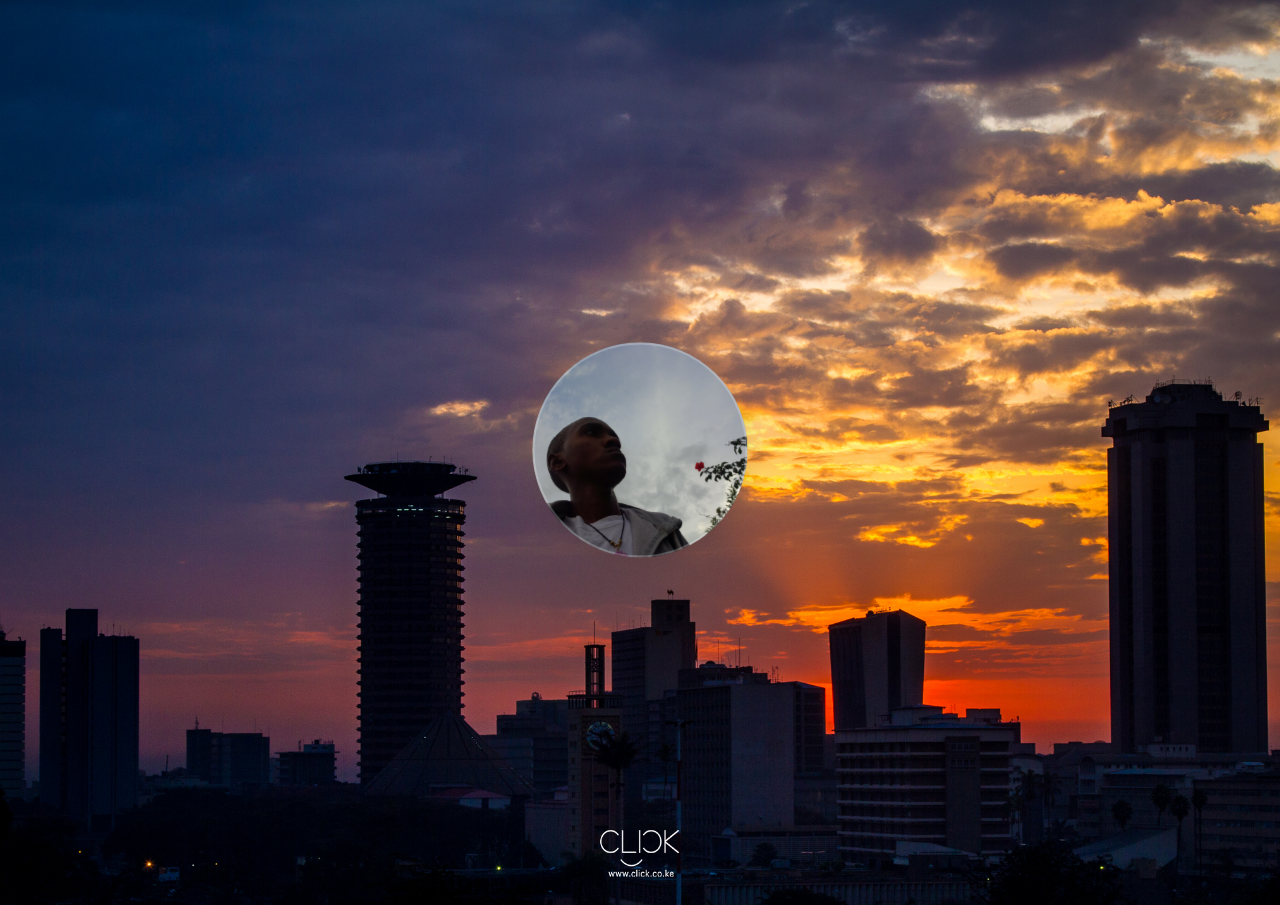
==== commit 8eb39048: "rearrange" ====
--- a/Business Card/index.html
+++ b/Business Card/index.html
@@ -6,8 +6,9 @@
     <meta name="viewport" content="width=device-width, initial-scale=1.0" />
     <title>THUMBI MIGWE</title>
       <link rel="icon" type="image/x-icon" href="favicon.ico">
-      <link rel="stylesheet" href="css/foundation.css" />
-    <link rel="stylesheet" href="css/app.css" />
+      
+      <link rel="stylesheet" href="style.1443134231.css">
+	<link href='http://fonts.googleapis.com/css?family=Roboto:400,300' rel='stylesheet' type='text/css'>
   </head>
   <body>  
 <!--      BACKGROUND iMAGE-->
--- a/Business Card/style.1443134231.css
+++ b/Business Card/style.1443134231.css
@@ -0,0 +1,2283 @@
+@charset "UTF-8";
+*,
+*:before,
+*:after {
+  margin: 0;
+  padding: 0;
+  box-sizing: border-box; }
+
+html {
+  height: 100%; }
+
+body {
+  height: 100%;
+  overflow: hidden;
+  background: #112936;
+  -webkit-perspective: 400;
+          perspective: 400;
+  color: #fff;
+  font-family: 'Roboto', sans-serif; }
+  @media (max-width: 640px) {
+    body {
+      overflow-x: hidden;
+      overflow-y: auto; } }
+
+a {
+  color: #e7be00;
+  text-decoration: none;
+  -webkit-transition: color 0.2s;
+          transition: color 0.2s; }
+  a:hover {
+    color: #fff; }
+
+.no-transition {
+  -webkit-transition: none !important;
+          transition: none !important; }
+
+.background {
+  position: fixed;
+  top: -5px;
+  left: -5px;
+  right: -5px;
+  bottom: -5px;
+  z-index: 0;
+  background-position: 50% 50%;
+  background-size: cover;
+  opacity: 0; }
+  .background:after {
+    content: "";
+    position: absolute;
+    top: 0;
+    left: 0;
+    right: 0;
+    bottom: 0;
+    z-index: 1;
+    background-image: url("images/halftone.png");
+    background-repeat: repeat;
+    opacity: 0.25; }
+    @media only screen and (-webkit-min-device-pixel-ratio: 1.3), only screen and (min--moz-device-pixel-ratio: 1.3), only screen and (-webkit-min-device-pixel-ratio: 1.3020833333333333), only screen and (min-resolution: 125dpi), only screen and (min-resolution: 1.3dppx) {
+      .background:after {
+        background-image: url("images/halftone_2x.png");
+        background-size: 4px 4px; } }
+
+.profile__image {
+  position: absolute;
+  top: 50%;
+  left: 50%;
+  z-index: 20;
+  width: 200px;
+  height: 200px;
+  margin-top: -100px;
+  margin-left: -100px;
+  border-radius: 50%;
+  overflow: hidden;
+  box-shadow: 0 0 20px rgba(0, 0, 0, 0.1);
+  visibility: hidden; }
+  .profile__image:after {
+    content: '';
+    position: absolute;
+    top: 0;
+    left: 0;
+    right: 0;
+    bottom: 0;
+    z-index: 1;
+    border-radius: 50%;
+    border: 2px solid rgba(255, 255, 255, 0.25);
+    pointer-events: none; }
+  .profile__image:hover .profile__image__inner {
+    -webkit-transform: scale(1.1);
+        -ms-transform: scale(1.1);
+            transform: scale(1.1); }
+  @media (max-width: 640px) {
+    .profile__image {
+      width: 100px;
+      height: 100px;
+      margin-left: -50px;
+      margin-top: 0;
+      top: 30px; }
+      .profile__image:hover .profile__image__inner {
+        -webkit-transform: none;
+            -ms-transform: none;
+                transform: none; } }
+
+.profile__image.is-offset {
+  -webkit-transition: 0.5s;
+          transition: 0.5s;
+  -webkit-transform: translateX(-200px) !important;
+      -ms-transform: translateX(-200px) !important;
+          transform: translateX(-200px) !important; }
+  @media (max-width: 640px) {
+    .profile__image.is-offset {
+      -webkit-transform: translateY(0) !important;
+          -ms-transform: translateY(0) !important;
+              transform: translateY(0) !important; } }
+
+.profile__image__inner {
+  display: block;
+  position: absolute;
+  top: 0;
+  left: 0;
+  right: 0;
+  bottom: 0;
+  z-index: 0;
+  background-position: 50% 50%;
+  background-size: cover;
+  -webkit-transition: 0.5s;
+          transition: 0.5s; }
+
+.profile__card {
+  position: absolute;
+  top: 50%;
+  left: 50%;
+  z-index: 10;
+  margin-top: -70px;
+  margin-left: -200px;
+  width: 500px;
+  height: 140px;
+  background-image: -webkit-linear-gradient(90deg, rgba(63, 93, 109, 0.5) 50%, rgba(67, 99, 115, 0.5) 50%);
+  background-image: linear-gradient(0deg, rgba(63, 93, 109, 0.5) 50%, rgba(67, 99, 115, 0.5) 50%);
+  -webkit-transform-origin: 0 50%;
+      -ms-transform-origin: 0 50%;
+          transform-origin: 0 50%;
+  visibility: hidden;
+  padding: 10px 10px 10px 110px;
+  border-radius: 10px;
+  border: 1px solid rgba(255, 255, 255, 0.15);
+  box-shadow: 0 0 10px rgba(0, 0, 0, 0.05);
+  overflow: hidden;
+  -webkit-transform: rotateY(90deg);
+          transform: rotateY(90deg); }
+  @media (max-width: 640px) {
+    .profile__card {
+      -webkit-transform-origin: 50% 0;
+          -ms-transform-origin: 50% 0;
+              transform-origin: 50% 0;
+      width: calc(100% - 40px);
+      max-width: 400px;
+      height: auto;
+      margin: 0 auto 20px auto !important;
+      position: relative;
+      top: 20px;
+      left: auto;
+      padding-left: 10px;
+      padding-top: 120px;
+      text-align: center;
+      -webkit-transform: rotateY(0);
+              transform: rotateY(0);
+      opacity: 0; } }
+
+.profile__card.is-offset {
+  -webkit-transition: 0.5s cubic-bezier(0.175, 0.885, 0.32, 1.275);
+          transition: 0.5s cubic-bezier(0.175, 0.885, 0.32, 1.275);
+  -webkit-transform: rotateY(0);
+          transform: rotateY(0);
+  visibility: visible; }
+  @media (max-width: 640px) {
+    .profile__card.is-offset {
+      opacity: 1; } }
+
+.profile__job {
+  color: #cfd6da;
+  margin-top: 5px; }
+
+.profile__desc {
+  font-size: 13px;
+  color: #9faeb6;
+  font-weight: 300;
+  margin: 5px 0 10px 0;
+  height: 30px; }
+  @media (max-width: 640px) {
+    .profile__desc {
+      height: auto;
+      line-height: 1.5em;
+      margin-top: 20px;
+      font-size: 15px;
+      margin-bottom: 20px; } }
+
+@media (max-width: 640px) {
+  .profile__links {
+    border-top: 1px solid rgba(255, 255, 255, 0.1);
+    padding-top: 10px; } }
+
+.profile__links a {
+  margin-right: 5px;
+  display: inline-block;
+  position: relative;
+  font-size: 18px; }
+  @media (max-width: 640px) {
+    .profile__links a {
+      font-size: 26px;
+      margin-left: 10px;
+      margin-right: 10px; } }
+
+.tooltip {
+  position: absolute;
+  background: rgba(0, 0, 0, 0.85);
+  position: absolute;
+  -webkit-transform: translate(-50%, -25px) scale(0);
+      -ms-transform: translate(-50%, -25px) scale(0);
+          transform: translate(-50%, -25px) scale(0);
+  padding: 3px 5px;
+  font-size: 11px;
+  color: #fff;
+  z-index: 9999;
+  border-radius: 3px;
+  pointer-events: none;
+  white-space: nowrap;
+  opacity: 0;
+  -webkit-transform-origin: 50% 100%;
+      -ms-transform-origin: 50% 100%;
+          transform-origin: 50% 100%; }
+  .tooltip:after {
+    top: 100%;
+    left: 50%;
+    border: solid transparent;
+    content: "";
+    height: 0;
+    width: 0;
+    position: absolute;
+    pointer-events: none;
+    border-color: transparent;
+    border-top-color: rgba(0, 0, 0, 0.85);
+    border-width: 4px;
+    margin-left: -4px; }
+
+#preloader {
+  position: absolute;
+  z-index: 1;
+  top: 50%;
+  left: 50%;
+  margin-top: -24px;
+  margin-left: -24px;
+  -webkit-animation: spin 1s linear infinite;
+          animation: spin 1s linear infinite; }
+
+@-webkit-keyframes spin {
+  0% {
+    -webkit-transform: rotate(0deg);
+            transform: rotate(0deg); }
+  100% {
+    -webkit-transform: rotate(360deg);
+            transform: rotate(360deg); } }
+
+@keyframes spin {
+  0% {
+    -webkit-transform: rotate(0deg);
+            transform: rotate(0deg); }
+  100% {
+    -webkit-transform: rotate(360deg);
+            transform: rotate(360deg); } }
+/*!
+ *  Font Awesome 4.4.0 by @davegandy - http://fontawesome.io - @fontawesome
+ *  License - http://fontawesome.io/license (Font: SIL OFL 1.1, CSS: MIT License)
+ */
+/* FONT PATH
+ * -------------------------- */
+@font-face {
+  font-family: 'FontAwesome';
+  src: url("fonts/fontawesome-webfont.eot");
+  src: url("fonts/fontawesome-webfontd41d.eot?#iefix") format("embedded-opentype"), url("fonts/fontawesome-webfont.html") format("woff2"), url("fonts/fontawesome-webfont.woff") format("woff"), url("fonts/fontawesome-webfont.ttf") format("truetype"), url("fonts/fontawesome-webfont.svg#fontawesomeregular") format("svg");
+  font-weight: normal;
+  font-style: normal; }
+.fa {
+  display: inline-block;
+  font: normal normal normal 14px/1 FontAwesome;
+  font-size: inherit;
+  text-rendering: auto;
+  -webkit-font-smoothing: antialiased;
+  -moz-osx-font-smoothing: grayscale; }
+
+/* makes the font 33% larger relative to the icon container */
+.fa-lg {
+  font-size: 1.3333333333em;
+  line-height: 0.75em;
+  vertical-align: -15%; }
+
+.fa-2x {
+  font-size: 2em; }
+
+.fa-3x {
+  font-size: 3em; }
+
+.fa-4x {
+  font-size: 4em; }
+
+.fa-5x {
+  font-size: 5em; }
+
+.fa-fw {
+  width: 1.2857142857em;
+  text-align: center; }
+
+.fa-ul {
+  padding-left: 0;
+  margin-left: 2.1428571429em;
+  list-style-type: none; }
+  .fa-ul > li {
+    position: relative; }
+
+.fa-li {
+  position: absolute;
+  left: -2.1428571429em;
+  width: 2.1428571429em;
+  top: 0.1428571429em;
+  text-align: center; }
+  .fa-li.fa-lg {
+    left: -1.8571428571em; }
+
+.fa-border {
+  padding: .2em .25em .15em;
+  border: solid 0.08em #eee;
+  border-radius: .1em; }
+
+.fa-pull-left {
+  float: left; }
+
+.fa-pull-right {
+  float: right; }
+
+.fa.fa-pull-left {
+  margin-right: .3em; }
+.fa.fa-pull-right {
+  margin-left: .3em; }
+
+/* Deprecated as of 4.4.0 */
+.pull-right {
+  float: right; }
+
+.pull-left {
+  float: left; }
+
+.fa.pull-left {
+  margin-right: .3em; }
+.fa.pull-right {
+  margin-left: .3em; }
+
+.fa-spin {
+  -webkit-animation: fa-spin 2s infinite linear;
+  animation: fa-spin 2s infinite linear; }
+
+.fa-pulse {
+  -webkit-animation: fa-spin 1s infinite steps(8);
+  animation: fa-spin 1s infinite steps(8); }
+
+@-webkit-keyframes fa-spin {
+  0% {
+    -webkit-transform: rotate(0deg);
+    transform: rotate(0deg); }
+  100% {
+    -webkit-transform: rotate(359deg);
+    transform: rotate(359deg); } }
+@keyframes fa-spin {
+  0% {
+    -webkit-transform: rotate(0deg);
+    transform: rotate(0deg); }
+  100% {
+    -webkit-transform: rotate(359deg);
+    transform: rotate(359deg); } }
+.fa-rotate-90 {
+  filter: progid:DXImageTransform.Microsoft.BasicImage(rotation=1);
+  -webkit-transform: rotate(90deg);
+  -ms-transform: rotate(90deg);
+  transform: rotate(90deg); }
+
+.fa-rotate-180 {
+  filter: progid:DXImageTransform.Microsoft.BasicImage(rotation=2);
+  -webkit-transform: rotate(180deg);
+  -ms-transform: rotate(180deg);
+  transform: rotate(180deg); }
+
+.fa-rotate-270 {
+  filter: progid:DXImageTransform.Microsoft.BasicImage(rotation=3);
+  -webkit-transform: rotate(270deg);
+  -ms-transform: rotate(270deg);
+  transform: rotate(270deg); }
+
+.fa-flip-horizontal {
+  filter: progid:DXImageTransform.Microsoft.BasicImage(rotation=0);
+  -webkit-transform: scale(-1, 1);
+  -ms-transform: scale(-1, 1);
+  transform: scale(-1, 1); }
+
+.fa-flip-vertical {
+  filter: progid:DXImageTransform.Microsoft.BasicImage(rotation=2);
+  -webkit-transform: scale(1, -1);
+  -ms-transform: scale(1, -1);
+  transform: scale(1, -1); }
+
+:root .fa-rotate-90,
+:root .fa-rotate-180,
+:root .fa-rotate-270,
+:root .fa-flip-horizontal,
+:root .fa-flip-vertical {
+  -webkit-filter: none;
+          filter: none; }
+
+.fa-stack {
+  position: relative;
+  display: inline-block;
+  width: 2em;
+  height: 2em;
+  line-height: 2em;
+  vertical-align: middle; }
+
+.fa-stack-1x, .fa-stack-2x {
+  position: absolute;
+  left: 0;
+  width: 100%;
+  text-align: center; }
+
+.fa-stack-1x {
+  line-height: inherit; }
+
+.fa-stack-2x {
+  font-size: 2em; }
+
+.fa-inverse {
+  color: #fff; }
+
+/* Font Awesome uses the Unicode Private Use Area (PUA) to ensure screen
+   readers do not read off random characters that represent icons */
+.fa-glass:before {
+  content: ""; }
+
+.fa-music:before {
+  content: ""; }
+
+.fa-search:before {
+  content: ""; }
+
+.fa-envelope-o:before {
+  content: ""; }
+
+.fa-heart:before {
+  content: ""; }
+
+.fa-star:before {
+  content: ""; }
+
+.fa-star-o:before {
+  content: ""; }
+
+.fa-user:before {
+  content: ""; }
+
+.fa-film:before {
+  content: ""; }
+
+.fa-th-large:before {
+  content: ""; }
+
+.fa-th:before {
+  content: ""; }
+
+.fa-th-list:before {
+  content: ""; }
+
+.fa-check:before {
+  content: ""; }
+
+.fa-remove:before,
+.fa-close:before,
+.fa-times:before {
+  content: ""; }
+
+.fa-search-plus:before {
+  content: ""; }
+
+.fa-search-minus:before {
+  content: ""; }
+
+.fa-power-off:before {
+  content: ""; }
+
+.fa-signal:before {
+  content: ""; }
+
+.fa-gear:before,
+.fa-cog:before {
+  content: ""; }
+
+.fa-trash-o:before {
+  content: ""; }
+
+.fa-home:before {
+  content: ""; }
+
+.fa-file-o:before {
+  content: ""; }
+
+.fa-clock-o:before {
+  content: ""; }
+
+.fa-road:before {
+  content: ""; }
+
+.fa-download:before {
+  content: ""; }
+
+.fa-arrow-circle-o-down:before {
+  content: ""; }
+
+.fa-arrow-circle-o-up:before {
+  content: ""; }
+
+.fa-inbox:before {
+  content: ""; }
+
+.fa-play-circle-o:before {
+  content: ""; }
+
+.fa-rotate-right:before,
+.fa-repeat:before {
+  content: ""; }
+
+.fa-refresh:before {
+  content: ""; }
+
+.fa-list-alt:before {
+  content: ""; }
+
+.fa-lock:before {
+  content: ""; }
+
+.fa-flag:before {
+  content: ""; }
+
+.fa-headphones:before {
+  content: ""; }
+
+.fa-volume-off:before {
+  content: ""; }
+
+.fa-volume-down:before {
+  content: ""; }
+
+.fa-volume-up:before {
+  content: ""; }
+
+.fa-qrcode:before {
+  content: ""; }
+
+.fa-barcode:before {
+  content: ""; }
+
+.fa-tag:before {
+  content: ""; }
+
+.fa-tags:before {
+  content: ""; }
+
+.fa-book:before {
+  content: ""; }
+
+.fa-bookmark:before {
+  content: ""; }
+
+.fa-print:before {
+  content: ""; }
+
+.fa-camera:before {
+  content: ""; }
+
+.fa-font:before {
+  content: ""; }
+
+.fa-bold:before {
+  content: ""; }
+
+.fa-italic:before {
+  content: ""; }
+
+.fa-text-height:before {
+  content: ""; }
+
+.fa-text-width:before {
+  content: ""; }
+
+.fa-align-left:before {
+  content: ""; }
+
+.fa-align-center:before {
+  content: ""; }
+
+.fa-align-right:before {
+  content: ""; }
+
+.fa-align-justify:before {
+  content: ""; }
+
+.fa-list:before {
+  content: ""; }
+
+.fa-dedent:before,
+.fa-outdent:before {
+  content: ""; }
+
+.fa-indent:before {
+  content: ""; }
+
+.fa-video-camera:before {
+  content: ""; }
+
+.fa-photo:before,
+.fa-image:before,
+.fa-picture-o:before {
+  content: ""; }
+
+.fa-pencil:before {
+  content: ""; }
+
+.fa-map-marker:before {
+  content: ""; }
+
+.fa-adjust:before {
+  content: ""; }
+
+.fa-tint:before {
+  content: ""; }
+
+.fa-edit:before,
+.fa-pencil-square-o:before {
+  content: ""; }
+
+.fa-share-square-o:before {
+  content: ""; }
+
+.fa-check-square-o:before {
+  content: ""; }
+
+.fa-arrows:before {
+  content: ""; }
+
+.fa-step-backward:before {
+  content: ""; }
+
+.fa-fast-backward:before {
+  content: ""; }
+
+.fa-backward:before {
+  content: ""; }
+
+.fa-play:before {
+  content: ""; }
+
+.fa-pause:before {
+  content: ""; }
+
+.fa-stop:before {
+  content: ""; }
+
+.fa-forward:before {
+  content: ""; }
+
+.fa-fast-forward:before {
+  content: ""; }
+
+.fa-step-forward:before {
+  content: ""; }
+
+.fa-eject:before {
+  content: ""; }
+
+.fa-chevron-left:before {
+  content: ""; }
+
+.fa-chevron-right:before {
+  content: ""; }
+
+.fa-plus-circle:before {
+  content: ""; }
+
+.fa-minus-circle:before {
+  content: ""; }
+
+.fa-times-circle:before {
+  content: ""; }
+
+.fa-check-circle:before {
+  content: ""; }
+
+.fa-question-circle:before {
+  content: ""; }
+
+.fa-info-circle:before {
+  content: ""; }
+
+.fa-crosshairs:before {
+  content: ""; }
+
+.fa-times-circle-o:before {
+  content: ""; }
+
+.fa-check-circle-o:before {
+  content: ""; }
+
+.fa-ban:before {
+  content: ""; }
+
+.fa-arrow-left:before {
+  content: ""; }
+
+.fa-arrow-right:before {
+  content: ""; }
+
+.fa-arrow-up:before {
+  content: ""; }
+
+.fa-arrow-down:before {
+  content: ""; }
+
+.fa-mail-forward:before,
+.fa-share:before {
+  content: ""; }
+
+.fa-expand:before {
+  content: ""; }
+
+.fa-compress:before {
+  content: ""; }
+
+.fa-plus:before {
+  content: ""; }
+
+.fa-minus:before {
+  content: ""; }
+
+.fa-asterisk:before {
+  content: ""; }
+
+.fa-exclamation-circle:before {
+  content: ""; }
+
+.fa-gift:before {
+  content: ""; }
+
+.fa-leaf:before {
+  content: ""; }
+
+.fa-fire:before {
+  content: ""; }
+
+.fa-eye:before {
+  content: ""; }
+
+.fa-eye-slash:before {
+  content: ""; }
+
+.fa-warning:before,
+.fa-exclamation-triangle:before {
+  content: ""; }
+
+.fa-plane:before {
+  content: ""; }
+
+.fa-calendar:before {
+  content: ""; }
+
+.fa-random:before {
+  content: ""; }
+
+.fa-comment:before {
+  content: ""; }
+
+.fa-magnet:before {
+  content: ""; }
+
+.fa-chevron-up:before {
+  content: ""; }
+
+.fa-chevron-down:before {
+  content: ""; }
+
+.fa-retweet:before {
+  content: ""; }
+
+.fa-shopping-cart:before {
+  content: ""; }
+
+.fa-folder:before {
+  content: ""; }
+
+.fa-folder-open:before {
+  content: ""; }
+
+.fa-arrows-v:before {
+  content: ""; }
+
+.fa-arrows-h:before {
+  content: ""; }
+
+.fa-bar-chart-o:before,
+.fa-bar-chart:before {
+  content: ""; }
+
+.fa-twitter-square:before {
+  content: ""; }
+
+.fa-facebook-square:before {
+  content: ""; }
+
+.fa-camera-retro:before {
+  content: ""; }
+
+.fa-key:before {
+  content: ""; }
+
+.fa-gears:before,
+.fa-cogs:before {
+  content: ""; }
+
+.fa-comments:before {
+  content: ""; }
+
+.fa-thumbs-o-up:before {
+  content: ""; }
+
+.fa-thumbs-o-down:before {
+  content: ""; }
+
+.fa-star-half:before {
+  content: ""; }
+
+.fa-heart-o:before {
+  content: ""; }
+
+.fa-sign-out:before {
+  content: ""; }
+
+.fa-linkedin-square:before {
+  content: ""; }
+
+.fa-thumb-tack:before {
+  content: ""; }
+
+.fa-external-link:before {
+  content: ""; }
+
+.fa-sign-in:before {
+  content: ""; }
+
+.fa-trophy:before {
+  content: ""; }
+
+.fa-github-square:before {
+  content: ""; }
+
+.fa-upload:before {
+  content: ""; }
+
+.fa-lemon-o:before {
+  content: ""; }
+
+.fa-phone:before {
+  content: ""; }
+
+.fa-square-o:before {
+  content: ""; }
+
+.fa-bookmark-o:before {
+  content: ""; }
+
+.fa-phone-square:before {
+  content: ""; }
+
+.fa-twitter:before {
+  content: ""; }
+
+.fa-facebook-f:before,
+.fa-facebook:before {
+  content: ""; }
+
+.fa-github:before {
+  content: ""; }
+
+.fa-unlock:before {
+  content: ""; }
+
+.fa-credit-card:before {
+  content: ""; }
+
+.fa-feed:before,
+.fa-rss:before {
+  content: ""; }
+
+.fa-hdd-o:before {
+  content: ""; }
+
+.fa-bullhorn:before {
+  content: ""; }
+
+.fa-bell:before {
+  content: ""; }
+
+.fa-certificate:before {
+  content: ""; }
+
+.fa-hand-o-right:before {
+  content: ""; }
+
+.fa-hand-o-left:before {
+  content: ""; }
+
+.fa-hand-o-up:before {
+  content: ""; }
+
+.fa-hand-o-down:before {
+  content: ""; }
+
+.fa-arrow-circle-left:before {
+  content: ""; }
+
+.fa-arrow-circle-right:before {
+  content: ""; }
+
+.fa-arrow-circle-up:before {
+  content: ""; }
+
+.fa-arrow-circle-down:before {
+  content: ""; }
+
+.fa-globe:before {
+  content: ""; }
+
+.fa-wrench:before {
+  content: ""; }
+
+.fa-tasks:before {
+  content: ""; }
+
+.fa-filter:before {
+  content: ""; }
+
+.fa-briefcase:before {
+  content: ""; }
+
+.fa-arrows-alt:before {
+  content: ""; }
+
+.fa-group:before,
+.fa-users:before {
+  content: ""; }
+
+.fa-chain:before,
+.fa-link:before {
+  content: ""; }
+
+.fa-cloud:before {
+  content: ""; }
+
+.fa-flask:before {
+  content: ""; }
+
+.fa-cut:before,
+.fa-scissors:before {
+  content: ""; }
+
+.fa-copy:before,
+.fa-files-o:before {
+  content: ""; }
+
+.fa-paperclip:before {
+  content: ""; }
+
+.fa-save:before,
+.fa-floppy-o:before {
+  content: ""; }
+
+.fa-square:before {
+  content: ""; }
+
+.fa-navicon:before,
+.fa-reorder:before,
+.fa-bars:before {
+  content: ""; }
+
+.fa-list-ul:before {
+  content: ""; }
+
+.fa-list-ol:before {
+  content: ""; }
+
+.fa-strikethrough:before {
+  content: ""; }
+
+.fa-underline:before {
+  content: ""; }
+
+.fa-table:before {
+  content: ""; }
+
+.fa-magic:before {
+  content: ""; }
+
+.fa-truck:before {
+  content: ""; }
+
+.fa-pinterest:before {
+  content: ""; }
+
+.fa-pinterest-square:before {
+  content: ""; }
+
+.fa-google-plus-square:before {
+  content: ""; }
+
+.fa-google-plus:before {
+  content: ""; }
+
+.fa-money:before {
+  content: ""; }
+
+.fa-caret-down:before {
+  content: ""; }
+
+.fa-caret-up:before {
+  content: ""; }
+
+.fa-caret-left:before {
+  content: ""; }
+
+.fa-caret-right:before {
+  content: ""; }
+
+.fa-columns:before {
+  content: ""; }
+
+.fa-unsorted:before,
+.fa-sort:before {
+  content: ""; }
+
+.fa-sort-down:before,
+.fa-sort-desc:before {
+  content: ""; }
+
+.fa-sort-up:before,
+.fa-sort-asc:before {
+  content: ""; }
+
+.fa-envelope:before {
+  content: ""; }
+
+.fa-linkedin:before {
+  content: ""; }
+
+.fa-rotate-left:before,
+.fa-undo:before {
+  content: ""; }
+
+.fa-legal:before,
+.fa-gavel:before {
+  content: ""; }
+
+.fa-dashboard:before,
+.fa-tachometer:before {
+  content: ""; }
+
+.fa-comment-o:before {
+  content: ""; }
+
+.fa-comments-o:before {
+  content: ""; }
+
+.fa-flash:before,
+.fa-bolt:before {
+  content: ""; }
+
+.fa-sitemap:before {
+  content: ""; }
+
+.fa-umbrella:before {
+  content: ""; }
+
+.fa-paste:before,
+.fa-clipboard:before {
+  content: ""; }
+
+.fa-lightbulb-o:before {
+  content: ""; }
+
+.fa-exchange:before {
+  content: ""; }
+
+.fa-cloud-download:before {
+  content: ""; }
+
+.fa-cloud-upload:before {
+  content: ""; }
+
+.fa-user-md:before {
+  content: ""; }
+
+.fa-stethoscope:before {
+  content: ""; }
+
+.fa-suitcase:before {
+  content: ""; }
+
+.fa-bell-o:before {
+  content: ""; }
+
+.fa-coffee:before {
+  content: ""; }
+
+.fa-cutlery:before {
+  content: ""; }
+
+.fa-file-text-o:before {
+  content: ""; }
+
+.fa-building-o:before {
+  content: ""; }
+
+.fa-hospital-o:before {
+  content: ""; }
+
+.fa-ambulance:before {
+  content: ""; }
+
+.fa-medkit:before {
+  content: ""; }
+
+.fa-fighter-jet:before {
+  content: ""; }
+
+.fa-beer:before {
+  content: ""; }
+
+.fa-h-square:before {
+  content: ""; }
+
+.fa-plus-square:before {
+  content: ""; }
+
+.fa-angle-double-left:before {
+  content: ""; }
+
+.fa-angle-double-right:before {
+  content: ""; }
+
+.fa-angle-double-up:before {
+  content: ""; }
+
+.fa-angle-double-down:before {
+  content: ""; }
+
+.fa-angle-left:before {
+  content: ""; }
+
+.fa-angle-right:before {
+  content: ""; }
+
+.fa-angle-up:before {
+  content: ""; }
+
+.fa-angle-down:before {
+  content: ""; }
+
+.fa-desktop:before {
+  content: ""; }
+
+.fa-laptop:before {
+  content: ""; }
+
+.fa-tablet:before {
+  content: ""; }
+
+.fa-mobile-phone:before,
+.fa-mobile:before {
+  content: ""; }
+
+.fa-circle-o:before {
+  content: ""; }
+
+.fa-quote-left:before {
+  content: ""; }
+
+.fa-quote-right:before {
+  content: ""; }
+
+.fa-spinner:before {
+  content: ""; }
+
+.fa-circle:before {
+  content: ""; }
+
+.fa-mail-reply:before,
+.fa-reply:before {
+  content: ""; }
+
+.fa-github-alt:before {
+  content: ""; }
+
+.fa-folder-o:before {
+  content: ""; }
+
+.fa-folder-open-o:before {
+  content: ""; }
+
+.fa-smile-o:before {
+  content: ""; }
+
+.fa-frown-o:before {
+  content: ""; }
+
+.fa-meh-o:before {
+  content: ""; }
+
+.fa-gamepad:before {
+  content: ""; }
+
+.fa-keyboard-o:before {
+  content: ""; }
+
+.fa-flag-o:before {
+  content: ""; }
+
+.fa-flag-checkered:before {
+  content: ""; }
+
+.fa-terminal:before {
+  content: ""; }
+
+.fa-code:before {
+  content: ""; }
+
+.fa-mail-reply-all:before,
+.fa-reply-all:before {
+  content: ""; }
+
+.fa-star-half-empty:before,
+.fa-star-half-full:before,
+.fa-star-half-o:before {
+  content: ""; }
+
+.fa-location-arrow:before {
+  content: ""; }
+
+.fa-crop:before {
+  content: ""; }
+
+.fa-code-fork:before {
+  content: ""; }
+
+.fa-unlink:before,
+.fa-chain-broken:before {
+  content: ""; }
+
+.fa-question:before {
+  content: ""; }
+
+.fa-info:before {
+  content: ""; }
+
+.fa-exclamation:before {
+  content: ""; }
+
+.fa-superscript:before {
+  content: ""; }
+
+.fa-subscript:before {
+  content: ""; }
+
+.fa-eraser:before {
+  content: ""; }
+
+.fa-puzzle-piece:before {
+  content: ""; }
+
+.fa-microphone:before {
+  content: ""; }
+
+.fa-microphone-slash:before {
+  content: ""; }
+
+.fa-shield:before {
+  content: ""; }
+
+.fa-calendar-o:before {
+  content: ""; }
+
+.fa-fire-extinguisher:before {
+  content: ""; }
+
+.fa-rocket:before {
+  content: ""; }
+
+.fa-maxcdn:before {
+  content: ""; }
+
+.fa-chevron-circle-left:before {
+  content: ""; }
+
+.fa-chevron-circle-right:before {
+  content: ""; }
+
+.fa-chevron-circle-up:before {
+  content: ""; }
+
+.fa-chevron-circle-down:before {
+  content: ""; }
+
+.fa-html5:before {
+  content: ""; }
+
+.fa-css3:before {
+  content: ""; }
+
+.fa-anchor:before {
+  content: ""; }
+
+.fa-unlock-alt:before {
+  content: ""; }
+
+.fa-bullseye:before {
+  content: ""; }
+
+.fa-ellipsis-h:before {
+  content: ""; }
+
+.fa-ellipsis-v:before {
+  content: ""; }
+
+.fa-rss-square:before {
+  content: ""; }
+
+.fa-play-circle:before {
+  content: ""; }
+
+.fa-ticket:before {
+  content: ""; }
+
+.fa-minus-square:before {
+  content: ""; }
+
+.fa-minus-square-o:before {
+  content: ""; }
+
+.fa-level-up:before {
+  content: ""; }
+
+.fa-level-down:before {
+  content: ""; }
+
+.fa-check-square:before {
+  content: ""; }
+
+.fa-pencil-square:before {
+  content: ""; }
+
+.fa-external-link-square:before {
+  content: ""; }
+
+.fa-share-square:before {
+  content: ""; }
+
+.fa-compass:before {
+  content: ""; }
+
+.fa-toggle-down:before,
+.fa-caret-square-o-down:before {
+  content: ""; }
+
+.fa-toggle-up:before,
+.fa-caret-square-o-up:before {
+  content: ""; }
+
+.fa-toggle-right:before,
+.fa-caret-square-o-right:before {
+  content: ""; }
+
+.fa-euro:before,
+.fa-eur:before {
+  content: ""; }
+
+.fa-gbp:before {
+  content: ""; }
+
+.fa-dollar:before,
+.fa-usd:before {
+  content: ""; }
+
+.fa-rupee:before,
+.fa-inr:before {
+  content: ""; }
+
+.fa-cny:before,
+.fa-rmb:before,
+.fa-yen:before,
+.fa-jpy:before {
+  content: ""; }
+
+.fa-ruble:before,
+.fa-rouble:before,
+.fa-rub:before {
+  content: ""; }
+
+.fa-won:before,
+.fa-krw:before {
+  content: ""; }
+
+.fa-bitcoin:before,
+.fa-btc:before {
+  content: ""; }
+
+.fa-file:before {
+  content: ""; }
+
+.fa-file-text:before {
+  content: ""; }
+
+.fa-sort-alpha-asc:before {
+  content: ""; }
+
+.fa-sort-alpha-desc:before {
+  content: ""; }
+
+.fa-sort-amount-asc:before {
+  content: ""; }
+
+.fa-sort-amount-desc:before {
+  content: ""; }
+
+.fa-sort-numeric-asc:before {
+  content: ""; }
+
+.fa-sort-numeric-desc:before {
+  content: ""; }
+
+.fa-thumbs-up:before {
+  content: ""; }
+
+.fa-thumbs-down:before {
+  content: ""; }
+
+.fa-youtube-square:before {
+  content: ""; }
+
+.fa-youtube:before {
+  content: ""; }
+
+.fa-xing:before {
+  content: ""; }
+
+.fa-xing-square:before {
+  content: ""; }
+
+.fa-youtube-play:before {
+  content: ""; }
+
+.fa-dropbox:before {
+  content: ""; }
+
+.fa-stack-overflow:before {
+  content: ""; }
+
+.fa-instagram:before {
+  content: ""; }
+
+.fa-flickr:before {
+  content: ""; }
+
+.fa-adn:before {
+  content: ""; }
+
+.fa-bitbucket:before {
+  content: ""; }
+
+.fa-bitbucket-square:before {
+  content: ""; }
+
+.fa-tumblr:before {
+  content: ""; }
+
+.fa-tumblr-square:before {
+  content: ""; }
+
+.fa-long-arrow-down:before {
+  content: ""; }
+
+.fa-long-arrow-up:before {
+  content: ""; }
+
+.fa-long-arrow-left:before {
+  content: ""; }
+
+.fa-long-arrow-right:before {
+  content: ""; }
+
+.fa-apple:before {
+  content: ""; }
+
+.fa-windows:before {
+  content: ""; }
+
+.fa-android:before {
+  content: ""; }
+
+.fa-linux:before {
+  content: ""; }
+
+.fa-dribbble:before {
+  content: ""; }
+
+.fa-skype:before {
+  content: ""; }
+
+.fa-foursquare:before {
+  content: ""; }
+
+.fa-trello:before {
+  content: ""; }
+
+.fa-female:before {
+  content: ""; }
+
+.fa-male:before {
+  content: ""; }
+
+.fa-gittip:before,
+.fa-gratipay:before {
+  content: ""; }
+
+.fa-sun-o:before {
+  content: ""; }
+
+.fa-moon-o:before {
+  content: ""; }
+
+.fa-archive:before {
+  content: ""; }
+
+.fa-bug:before {
+  content: ""; }
+
+.fa-vk:before {
+  content: ""; }
+
+.fa-weibo:before {
+  content: ""; }
+
+.fa-renren:before {
+  content: ""; }
+
+.fa-pagelines:before {
+  content: ""; }
+
+.fa-stack-exchange:before {
+  content: ""; }
+
+.fa-arrow-circle-o-right:before {
+  content: ""; }
+
+.fa-arrow-circle-o-left:before {
+  content: ""; }
+
+.fa-toggle-left:before,
+.fa-caret-square-o-left:before {
+  content: ""; }
+
+.fa-dot-circle-o:before {
+  content: ""; }
+
+.fa-wheelchair:before {
+  content: ""; }
+
+.fa-vimeo-square:before {
+  content: ""; }
+
+.fa-turkish-lira:before,
+.fa-try:before {
+  content: ""; }
+
+.fa-plus-square-o:before {
+  content: ""; }
+
+.fa-space-shuttle:before {
+  content: ""; }
+
+.fa-slack:before {
+  content: ""; }
+
+.fa-envelope-square:before {
+  content: ""; }
+
+.fa-wordpress:before {
+  content: ""; }
+
+.fa-openid:before {
+  content: ""; }
+
+.fa-institution:before,
+.fa-bank:before,
+.fa-university:before {
+  content: ""; }
+
+.fa-mortar-board:before,
+.fa-graduation-cap:before {
+  content: ""; }
+
+.fa-yahoo:before {
+  content: ""; }
+
+.fa-google:before {
+  content: ""; }
+
+.fa-reddit:before {
+  content: ""; }
+
+.fa-reddit-square:before {
+  content: ""; }
+
+.fa-stumbleupon-circle:before {
+  content: ""; }
+
+.fa-stumbleupon:before {
+  content: ""; }
+
+.fa-delicious:before {
+  content: ""; }
+
+.fa-digg:before {
+  content: ""; }
+
+.fa-pied-piper:before {
+  content: ""; }
+
+.fa-pied-piper-alt:before {
+  content: ""; }
+
+.fa-drupal:before {
+  content: ""; }
+
+.fa-joomla:before {
+  content: ""; }
+
+.fa-language:before {
+  content: ""; }
+
+.fa-fax:before {
+  content: ""; }
+
+.fa-building:before {
+  content: ""; }
+
+.fa-child:before {
+  content: ""; }
+
+.fa-paw:before {
+  content: ""; }
+
+.fa-spoon:before {
+  content: ""; }
+
+.fa-cube:before {
+  content: ""; }
+
+.fa-cubes:before {
+  content: ""; }
+
+.fa-behance:before {
+  content: ""; }
+
+.fa-behance-square:before {
+  content: ""; }
+
+.fa-steam:before {
+  content: ""; }
+
+.fa-steam-square:before {
+  content: ""; }
+
+.fa-recycle:before {
+  content: ""; }
+
+.fa-automobile:before,
+.fa-car:before {
+  content: ""; }
+
+.fa-cab:before,
+.fa-taxi:before {
+  content: ""; }
+
+.fa-tree:before {
+  content: ""; }
+
+.fa-spotify:before {
+  content: ""; }
+
+.fa-deviantart:before {
+  content: ""; }
+
+.fa-soundcloud:before {
+  content: ""; }
+
+.fa-database:before {
+  content: ""; }
+
+.fa-file-pdf-o:before {
+  content: ""; }
+
+.fa-file-word-o:before {
+  content: ""; }
+
+.fa-file-excel-o:before {
+  content: ""; }
+
+.fa-file-powerpoint-o:before {
+  content: ""; }
+
+.fa-file-photo-o:before,
+.fa-file-picture-o:before,
+.fa-file-image-o:before {
+  content: ""; }
+
+.fa-file-zip-o:before,
+.fa-file-archive-o:before {
+  content: ""; }
+
+.fa-file-sound-o:before,
+.fa-file-audio-o:before {
+  content: ""; }
+
+.fa-file-movie-o:before,
+.fa-file-video-o:before {
+  content: ""; }
+
+.fa-file-code-o:before {
+  content: ""; }
+
+.fa-vine:before {
+  content: ""; }
+
+.fa-codepen:before {
+  content: ""; }
+
+.fa-jsfiddle:before {
+  content: ""; }
+
+.fa-life-bouy:before,
+.fa-life-buoy:before,
+.fa-life-saver:before,
+.fa-support:before,
+.fa-life-ring:before {
+  content: ""; }
+
+.fa-circle-o-notch:before {
+  content: ""; }
+
+.fa-ra:before,
+.fa-rebel:before {
+  content: ""; }
+
+.fa-ge:before,
+.fa-empire:before {
+  content: ""; }
+
+.fa-git-square:before {
+  content: ""; }
+
+.fa-git:before {
+  content: ""; }
+
+.fa-y-combinator-square:before,
+.fa-yc-square:before,
+.fa-hacker-news:before {
+  content: ""; }
+
+.fa-tencent-weibo:before {
+  content: ""; }
+
+.fa-qq:before {
+  content: ""; }
+
+.fa-wechat:before,
+.fa-weixin:before {
+  content: ""; }
+
+.fa-send:before,
+.fa-paper-plane:before {
+  content: ""; }
+
+.fa-send-o:before,
+.fa-paper-plane-o:before {
+  content: ""; }
+
+.fa-history:before {
+  content: ""; }
+
+.fa-circle-thin:before {
+  content: ""; }
+
+.fa-header:before {
+  content: ""; }
+
+.fa-paragraph:before {
+  content: ""; }
+
+.fa-sliders:before {
+  content: ""; }
+
+.fa-share-alt:before {
+  content: ""; }
+
+.fa-share-alt-square:before {
+  content: ""; }
+
+.fa-bomb:before {
+  content: ""; }
+
+.fa-soccer-ball-o:before,
+.fa-futbol-o:before {
+  content: ""; }
+
+.fa-tty:before {
+  content: ""; }
+
+.fa-binoculars:before {
+  content: ""; }
+
+.fa-plug:before {
+  content: ""; }
+
+.fa-slideshare:before {
+  content: ""; }
+
+.fa-twitch:before {
+  content: ""; }
+
+.fa-yelp:before {
+  content: ""; }
+
+.fa-newspaper-o:before {
+  content: ""; }
+
+.fa-wifi:before {
+  content: ""; }
+
+.fa-calculator:before {
+  content: ""; }
+
+.fa-paypal:before {
+  content: ""; }
+
+.fa-google-wallet:before {
+  content: ""; }
+
+.fa-cc-visa:before {
+  content: ""; }
+
+.fa-cc-mastercard:before {
+  content: ""; }
+
+.fa-cc-discover:before {
+  content: ""; }
+
+.fa-cc-amex:before {
+  content: ""; }
+
+.fa-cc-paypal:before {
+  content: ""; }
+
+.fa-cc-stripe:before {
+  content: ""; }
+
+.fa-bell-slash:before {
+  content: ""; }
+
+.fa-bell-slash-o:before {
+  content: ""; }
+
+.fa-trash:before {
+  content: ""; }
+
+.fa-copyright:before {
+  content: ""; }
+
+.fa-at:before {
+  content: ""; }
+
+.fa-eyedropper:before {
+  content: ""; }
+
+.fa-paint-brush:before {
+  content: ""; }
+
+.fa-birthday-cake:before {
+  content: ""; }
+
+.fa-area-chart:before {
+  content: ""; }
+
+.fa-pie-chart:before {
+  content: ""; }
+
+.fa-line-chart:before {
+  content: ""; }
+
+.fa-lastfm:before {
+  content: ""; }
+
+.fa-lastfm-square:before {
+  content: ""; }
+
+.fa-toggle-off:before {
+  content: ""; }
+
+.fa-toggle-on:before {
+  content: ""; }
+
+.fa-bicycle:before {
+  content: ""; }
+
+.fa-bus:before {
+  content: ""; }
+
+.fa-ioxhost:before {
+  content: ""; }
+
+.fa-angellist:before {
+  content: ""; }
+
+.fa-cc:before {
+  content: ""; }
+
+.fa-shekel:before,
+.fa-sheqel:before,
+.fa-ils:before {
+  content: ""; }
+
+.fa-meanpath:before {
+  content: ""; }
+
+.fa-buysellads:before {
+  content: ""; }
+
+.fa-connectdevelop:before {
+  content: ""; }
+
+.fa-dashcube:before {
+  content: ""; }
+
+.fa-forumbee:before {
+  content: ""; }
+
+.fa-leanpub:before {
+  content: ""; }
+
+.fa-sellsy:before {
+  content: ""; }
+
+.fa-shirtsinbulk:before {
+  content: ""; }
+
+.fa-simplybuilt:before {
+  content: ""; }
+
+.fa-skyatlas:before {
+  content: ""; }
+
+.fa-cart-plus:before {
+  content: ""; }
+
+.fa-cart-arrow-down:before {
+  content: ""; }
+
+.fa-diamond:before {
+  content: ""; }
+
+.fa-ship:before {
+  content: ""; }
+
+.fa-user-secret:before {
+  content: ""; }
+
+.fa-motorcycle:before {
+  content: ""; }
+
+.fa-street-view:before {
+  content: ""; }
+
+.fa-heartbeat:before {
+  content: ""; }
+
+.fa-venus:before {
+  content: ""; }
+
+.fa-mars:before {
+  content: ""; }
+
+.fa-mercury:before {
+  content: ""; }
+
+.fa-intersex:before,
+.fa-transgender:before {
+  content: ""; }
+
+.fa-transgender-alt:before {
+  content: ""; }
+
+.fa-venus-double:before {
+  content: ""; }
+
+.fa-mars-double:before {
+  content: ""; }
+
+.fa-venus-mars:before {
+  content: ""; }
+
+.fa-mars-stroke:before {
+  content: ""; }
+
+.fa-mars-stroke-v:before {
+  content: ""; }
+
+.fa-mars-stroke-h:before {
+  content: ""; }
+
+.fa-neuter:before {
+  content: ""; }
+
+.fa-genderless:before {
+  content: ""; }
+
+.fa-facebook-official:before {
+  content: ""; }
+
+.fa-pinterest-p:before {
+  content: ""; }
+
+.fa-whatsapp:before {
+  content: ""; }
+
+.fa-server:before {
+  content: ""; }
+
+.fa-user-plus:before {
+  content: ""; }
+
+.fa-user-times:before {
+  content: ""; }
+
+.fa-hotel:before,
+.fa-bed:before {
+  content: ""; }
+
+.fa-viacoin:before {
+  content: ""; }
+
+.fa-train:before {
+  content: ""; }
+
+.fa-subway:before {
+  content: ""; }
+
+.fa-medium:before {
+  content: ""; }
+
+.fa-yc:before,
+.fa-y-combinator:before {
+  content: ""; }
+
+.fa-optin-monster:before {
+  content: ""; }
+
+.fa-opencart:before {
+  content: ""; }
+
+.fa-expeditedssl:before {
+  content: ""; }
+
+.fa-battery-4:before,
+.fa-battery-full:before {
+  content: ""; }
+
+.fa-battery-3:before,
+.fa-battery-three-quarters:before {
+  content: ""; }
+
+.fa-battery-2:before,
+.fa-battery-half:before {
+  content: ""; }
+
+.fa-battery-1:before,
+.fa-battery-quarter:before {
+  content: ""; }
+
+.fa-battery-0:before,
+.fa-battery-empty:before {
+  content: ""; }
+
+.fa-mouse-pointer:before {
+  content: ""; }
+
+.fa-i-cursor:before {
+  content: ""; }
+
+.fa-object-group:before {
+  content: ""; }
+
+.fa-object-ungroup:before {
+  content: ""; }
+
+.fa-sticky-note:before {
+  content: ""; }
+
+.fa-sticky-note-o:before {
+  content: ""; }
+
+.fa-cc-jcb:before {
+  content: ""; }
+
+.fa-cc-diners-club:before {
+  content: ""; }
+
+.fa-clone:before {
+  content: ""; }
+
+.fa-balance-scale:before {
+  content: ""; }
+
+.fa-hourglass-o:before {
+  content: ""; }
+
+.fa-hourglass-1:before,
+.fa-hourglass-start:before {
+  content: ""; }
+
+.fa-hourglass-2:before,
+.fa-hourglass-half:before {
+  content: ""; }
+
+.fa-hourglass-3:before,
+.fa-hourglass-end:before {
+  content: ""; }
+
+.fa-hourglass:before {
+  content: ""; }
+
+.fa-hand-grab-o:before,
+.fa-hand-rock-o:before {
+  content: ""; }
+
+.fa-hand-stop-o:before,
+.fa-hand-paper-o:before {
+  content: ""; }
+
+.fa-hand-scissors-o:before {
+  content: ""; }
+
+.fa-hand-lizard-o:before {
+  content: ""; }
+
+.fa-hand-spock-o:before {
+  content: ""; }
+
+.fa-hand-pointer-o:before {
+  content: ""; }
+
+.fa-hand-peace-o:before {
+  content: ""; }
+
+.fa-trademark:before {
+  content: ""; }
+
+.fa-registered:before {
+  content: ""; }
+
+.fa-creative-commons:before {
+  content: ""; }
+
+.fa-gg:before {
+  content: ""; }
+
+.fa-gg-circle:before {
+  content: ""; }
+
+.fa-tripadvisor:before {
+  content: ""; }
+
+.fa-odnoklassniki:before {
+  content: ""; }
+
+.fa-odnoklassniki-square:before {
+  content: ""; }
+
+.fa-get-pocket:before {
+  content: ""; }
+
+.fa-wikipedia-w:before {
+  content: ""; }
+
+.fa-safari:before {
+  content: ""; }
+
+.fa-chrome:before {
+  content: ""; }
+
+.fa-firefox:before {
+  content: ""; }
+
+.fa-opera:before {
+  content: ""; }
+
+.fa-internet-explorer:before {
+  content: ""; }
+
+.fa-tv:before,
+.fa-television:before {
+  content: ""; }
+
+.fa-contao:before {
+  content: ""; }
+
+.fa-500px:before {
+  content: ""; }
+
+.fa-amazon:before {
+  content: ""; }
+
+.fa-calendar-plus-o:before {
+  content: ""; }
+
+.fa-calendar-minus-o:before {
+  content: ""; }
+
+.fa-calendar-times-o:before {
+  content: ""; }
+
+.fa-calendar-check-o:before {
+  content: ""; }
+
+.fa-industry:before {
+  content: ""; }
+
+.fa-map-pin:before {
+  content: ""; }
+
+.fa-map-signs:before {
+  content: ""; }
+
+.fa-map-o:before {
+  content: ""; }
+
+.fa-map:before {
+  content: ""; }
+
+.fa-commenting:before {
+  content: ""; }
+
+.fa-commenting-o:before {
+  content: ""; }
+
+.fa-houzz:before {
+  content: ""; }
+
+.fa-vimeo:before {
+  content: ""; }
+
+.fa-black-tie:before {
+  content: ""; }
+
+.fa-fonticons:before {
+  content: ""; }
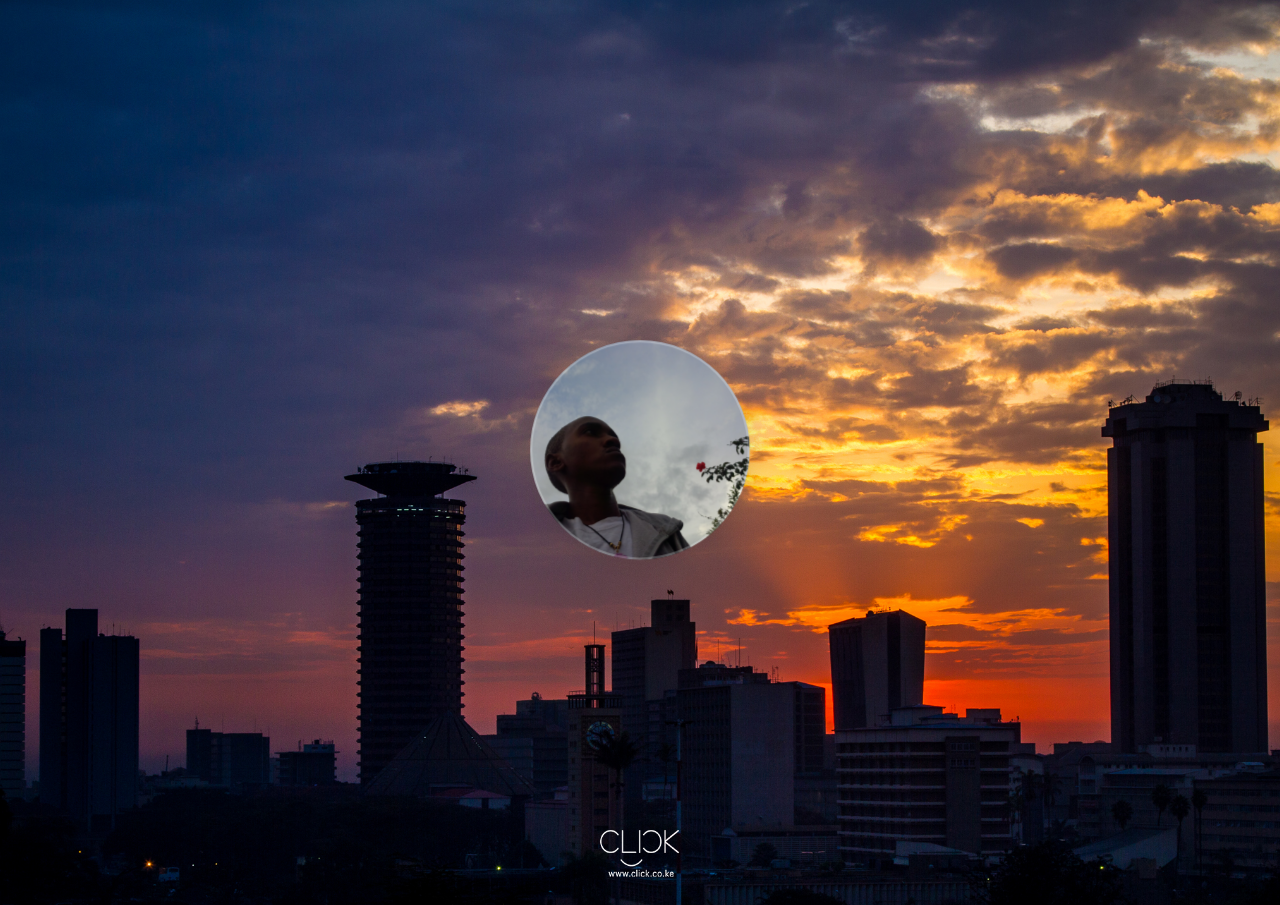
==== commit a218b09d: "HEAAD SECTION" ====
--- a/Business Card/index.html
+++ b/Business Card/index.html
@@ -1,16 +1,24 @@
 <!DOCTYPE html>
 <html class="no-js" lang="en">
-  <head>
+  
+<head>
     <meta charset="utf-8" />
+    <title>THUMBI MIGWE</title>
+    
     <meta http-equiv="x-ua-compatible" content="ie=edge">
     <meta name="viewport" content="width=device-width, initial-scale=1.0" />
-    <title>THUMBI MIGWE</title>
-      <link rel="icon" type="image/x-icon" href="favicon.ico">
-      
-      <link rel="stylesheet" href="style.1443134231.css">
+    
+<!--    FAVICON-->
+    <link rel="icon" type="image/x-icon" href="favicon.ico">
+    
+<!--    CSS-->
+    <link rel="stylesheet" href="css/app.css">
+    
+<!--    FONT FAMILY-->
 	<link href='http://fonts.googleapis.com/css?family=Roboto:400,300' rel='stylesheet' type='text/css'>
-  </head>
-  <body>  
+</head>
+    
+    <body>  
 <!--      BACKGROUND iMAGE-->
       <div class="background" style="background-image: url(img/nbi.jpg);"></div>
           
--- a/Business Card/css/app.css
+++ b/Business Card/css/app.css
@@ -0,0 +1,269 @@
+@charset "UTF-8";
+*,
+*:before,
+*:after {
+  margin: 0;
+  padding: 0;
+  box-sizing: border-box; }
+
+html {
+  height: 100%; }
+
+body {
+  height: 100%;
+  overflow: hidden;
+  background: #112936;
+  -webkit-perspective: 400;
+          perspective: 400;
+  color: #fff;
+  font-family: 'Roboto', sans-serif; }
+  @media (max-width: 640px) {
+    body {
+      overflow-x: hidden;
+      overflow-y: auto; } }
+
+a {
+  color: #e7be00;
+  text-decoration: none;
+  -webkit-transition: color 0.2s;
+          transition: color 0.2s; }
+  a:hover {
+    color: #fff; }
+
+.no-transition {
+  -webkit-transition: none !important;
+          transition: none !important; }
+
+.background {
+  position: fixed;
+  top: -5px;
+  left: -5px;
+  right: -5px;
+  bottom: -5px;
+  z-index: 0;
+  background-position: 50% 50%;
+  background-size: cover;
+  opacity: 0; }
+  .background:after {
+    content: "";
+    position: absolute;
+    top: 0;
+    left: 0;
+    right: 0;
+    bottom: 0;
+    z-index: 1;
+    background-image: url("img/halftone.png");
+    background-repeat: repeat;
+    opacity: 0.25; }
+    @media only screen and (-webkit-min-device-pixel-ratio: 1.3), only screen and (min--moz-device-pixel-ratio: 1.3), only screen and (-webkit-min-device-pixel-ratio: 1.3020833333333333), only screen and (min-resolution: 125dpi), only screen and (min-resolution: 1.3dppx) {
+      .background:after {
+        background-image: url("img/halftone_2x.png");
+        background-size: 4px 4px; } }
+
+.profile__image {
+  position: absolute;
+  top: 50%;
+  left: 50%;
+  z-index: 20;
+  width: 200px;
+  height: 200px;
+  margin-top: -100px;
+  margin-left: -100px;
+  border-radius: 50%;
+  overflow: hidden;
+  box-shadow: 0 0 20px rgba(0, 0, 0, 0.1);
+  visibility: hidden; }
+  .profile__image:after {
+    content: '';
+    position: absolute;
+    top: 0;
+    left: 0;
+    right: 0;
+    bottom: 0;
+    z-index: 1;
+    border-radius: 50%;
+    border: 2px solid rgba(255, 255, 255, 0.25);
+    pointer-events: none; }
+  .profile__image:hover .profile__image__inner {
+    -webkit-transform: scale(1.1);
+        -ms-transform: scale(1.1);
+            transform: scale(1.1); }
+  @media (max-width: 640px) {
+    .profile__image {
+      width: 100px;
+      height: 100px;
+      margin-left: -50px;
+      margin-top: 0;
+      top: 30px; }
+      .profile__image:hover .profile__image__inner {
+        -webkit-transform: none;
+            -ms-transform: none;
+                transform: none; } }
+
+.profile__image.is-offset {
+  -webkit-transition: 0.5s;
+          transition: 0.5s;
+  -webkit-transform: translateX(-200px) !important;
+      -ms-transform: translateX(-200px) !important;
+          transform: translateX(-200px) !important; }
+  @media (max-width: 640px) {
+    .profile__image.is-offset {
+      -webkit-transform: translateY(0) !important;
+          -ms-transform: translateY(0) !important;
+              transform: translateY(0) !important; } }
+
+.profile__image__inner {
+  display: block;
+  position: absolute;
+  top: 0;
+  left: 0;
+  right: 0;
+  bottom: 0;
+  z-index: 0;
+  background-position: 50% 50%;
+  background-size: cover;
+  -webkit-transition: 0.5s;
+          transition: 0.5s; }
+
+.profile__card {
+  position: absolute;
+  top: 50%;
+  left: 50%;
+  z-index: 10;
+  margin-top: -70px;
+  margin-left: -200px;
+  width: 500px;
+  height: 140px;
+  background-image: -webkit-linear-gradient(90deg, rgba(63, 93, 109, 0.5) 50%, rgba(67, 99, 115, 0.5) 50%);
+  background-image: linear-gradient(0deg, rgba(63, 93, 109, 0.5) 50%, rgba(67, 99, 115, 0.5) 50%);
+  -webkit-transform-origin: 0 50%;
+      -ms-transform-origin: 0 50%;
+          transform-origin: 0 50%;
+  visibility: hidden;
+  padding: 10px 10px 10px 110px;
+  border-radius: 10px;
+  border: 1px solid rgba(255, 255, 255, 0.15);
+  box-shadow: 0 0 10px rgba(0, 0, 0, 0.05);
+  overflow: hidden;
+  -webkit-transform: rotateY(90deg);
+          transform: rotateY(90deg); }
+  @media (max-width: 640px) {
+    .profile__card {
+      -webkit-transform-origin: 50% 0;
+          -ms-transform-origin: 50% 0;
+              transform-origin: 50% 0;
+      width: calc(100% - 40px);
+      max-width: 400px;
+      height: auto;
+      margin: 0 auto 20px auto !important;
+      position: relative;
+      top: 20px;
+      left: auto;
+      padding-left: 10px;
+      padding-top: 120px;
+      text-align: center;
+      -webkit-transform: rotateY(0);
+              transform: rotateY(0);
+      opacity: 0; } }
+
+.profile__card.is-offset {
+  -webkit-transition: 0.5s cubic-bezier(0.175, 0.885, 0.32, 1.275);
+          transition: 0.5s cubic-bezier(0.175, 0.885, 0.32, 1.275);
+  -webkit-transform: rotateY(0);
+          transform: rotateY(0);
+  visibility: visible; }
+  @media (max-width: 640px) {
+    .profile__card.is-offset {
+      opacity: 1; } }
+
+.profile__job {
+  color: #cfd6da;
+  margin-top: 5px; }
+
+.profile__desc {
+  font-size: 13px;
+  color: #9faeb6;
+  font-weight: 300;
+  margin: 5px 0 10px 0;
+  height: 30px; }
+  @media (max-width: 640px) {
+    .profile__desc {
+      height: auto;
+      line-height: 1.5em;
+      margin-top: 20px;
+      font-size: 15px;
+      margin-bottom: 20px; } }
+
+@media (max-width: 640px) {
+  .profile__links {
+    border-top: 1px solid rgba(255, 255, 255, 0.1);
+    padding-top: 10px; } }
+
+.profile__links a {
+  margin-right: 5px;
+  display: inline-block;
+  position: relative;
+  font-size: 18px; }
+  @media (max-width: 640px) {
+    .profile__links a {
+      font-size: 26px;
+      margin-left: 10px;
+      margin-right: 10px; } }
+
+.tooltip {
+  position: absolute;
+  background: rgba(0, 0, 0, 0.85);
+  position: absolute;
+  -webkit-transform: translate(-50%, -25px) scale(0);
+      -ms-transform: translate(-50%, -25px) scale(0);
+          transform: translate(-50%, -25px) scale(0);
+  padding: 3px 5px;
+  font-size: 11px;
+  color: #fff;
+  z-index: 9999;
+  border-radius: 3px;
+  pointer-events: none;
+  white-space: nowrap;
+  opacity: 0;
+  -webkit-transform-origin: 50% 100%;
+      -ms-transform-origin: 50% 100%;
+          transform-origin: 50% 100%; }
+  .tooltip:after {
+    top: 100%;
+    left: 50%;
+    border: solid transparent;
+    content: "";
+    height: 0;
+    width: 0;
+    position: absolute;
+    pointer-events: none;
+    border-color: transparent;
+    border-top-color: rgba(0, 0, 0, 0.85);
+    border-width: 4px;
+    margin-left: -4px; }
+
+#preloader {
+  position: absolute;
+  z-index: 1;
+  top: 50%;
+  left: 50%;
+  margin-top: -24px;
+  margin-left: -24px;
+  -webkit-animation: spin 1s linear infinite;
+          animation: spin 1s linear infinite; }
+
+@-webkit-keyframes spin {
+  0% {
+    -webkit-transform: rotate(0deg);
+            transform: rotate(0deg); }
+  100% {
+    -webkit-transform: rotate(360deg);
+            transform: rotate(360deg); } }
+
+@keyframes spin {
+  0% {
+    -webkit-transform: rotate(0deg);
+            transform: rotate(0deg); }
+  100% {
+    -webkit-transform: rotate(360deg);
+            transform: rotate(360deg); } }
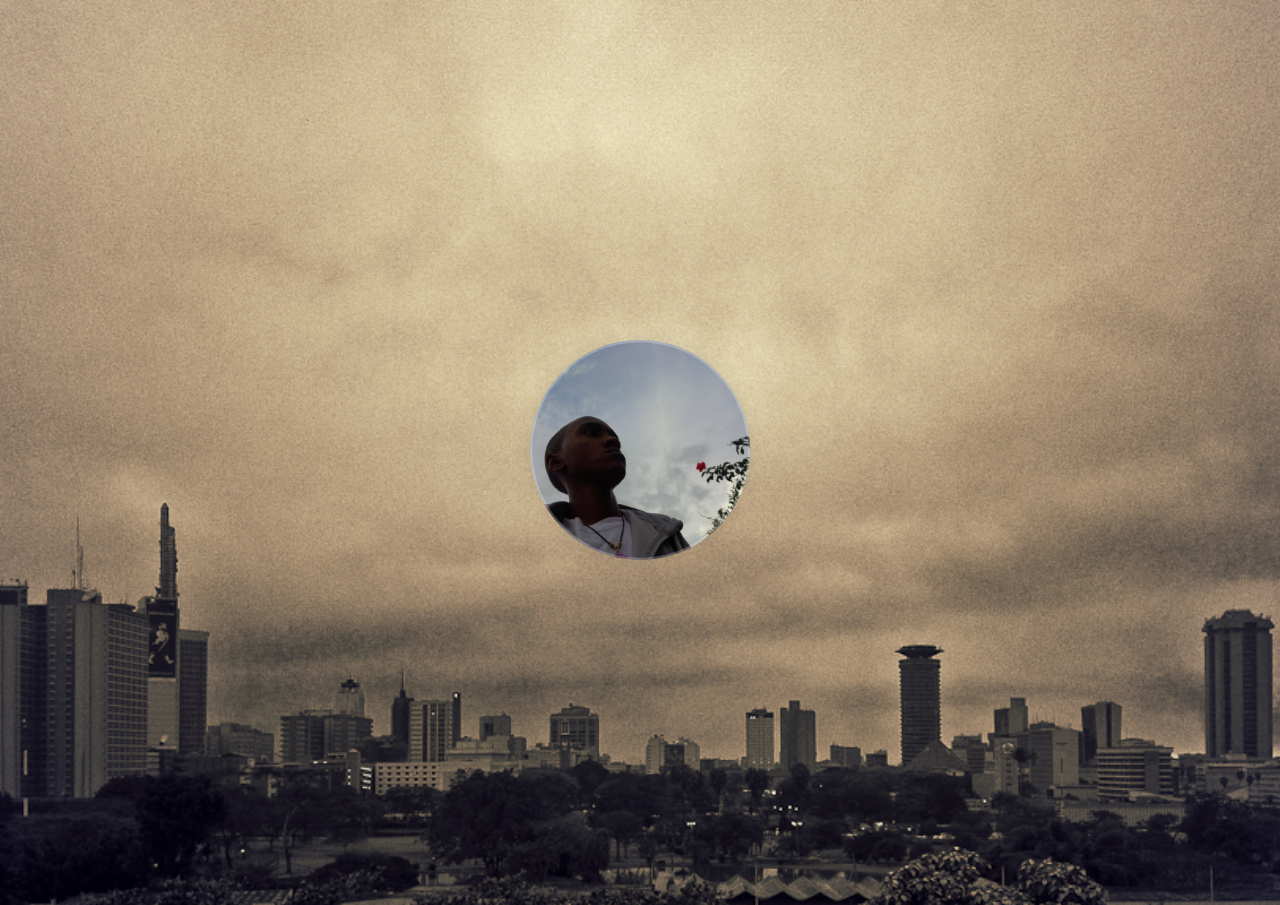
==== commit aeb6e6b7: "change background" ====
--- a/Business Card/index.html
+++ b/Business Card/index.html
@@ -20,7 +20,7 @@
     
     <body>  
 <!--      BACKGROUND iMAGE-->
-      <div class="background" style="background-image: url(img/nbi.jpg);"></div>
+      <div class="background" style="background-image: url(img/nbi2.jpg);"></div>
           
 <!--          PROFILE IMAGE-->
       <div class="profile__image">
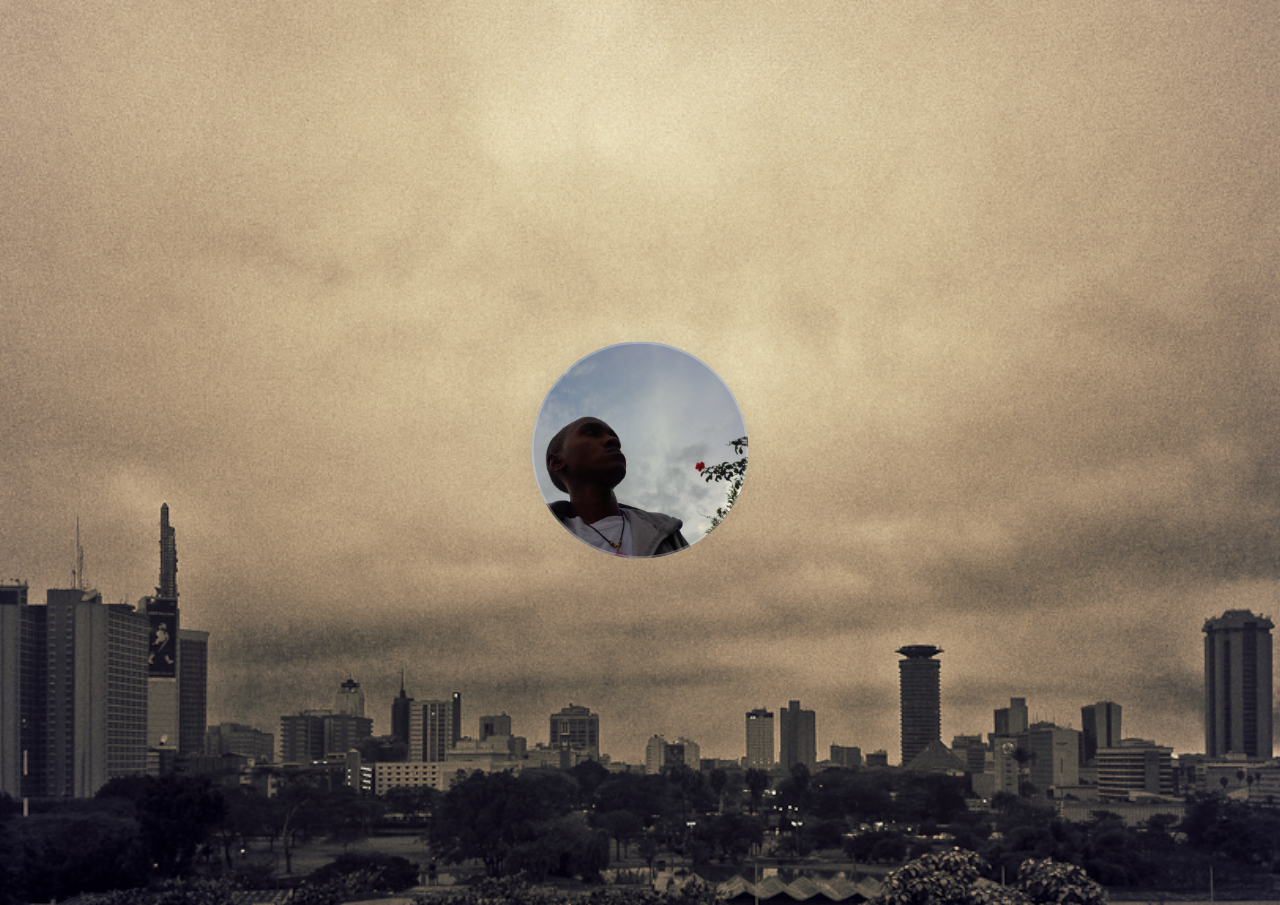
==== commit b225f4af: "current index" ====
--- a/Business Card/index.html
+++ b/Business Card/index.html
@@ -26,26 +26,21 @@
       <div class="profile__image">
           <div class="profile__image__inner" style="background-image: url(img/tm.jpg);">
           </div>
-      </div>
-      
-      
-          
+      </div>          
       
 <!--      PROFILE CARD-->
       <div class="profile__card">
           <h2 class="profile__name slide-in">THUMBI MIGWE</h2>
           <div class="profile__job slide-in">Web Developer</div>
           <div class="profile__desc slide-in">Back-End Developer from Nairobi, Kenya.<br/>
-              Currently open For Employment 
+              Currently open For Employment<br>
+              <a>more info>>></a>
           </div>
           
           
           
 <!--          PROFILE LINKS-->
           <div class="profile__links">
-
-              <!--              WEBSITE-->
-<!--              <a href="https://thumbimigwe.com" target="_blank" data-tooltip="Website"><i class="fa fa-globe"></i></a>-->
 
               <!--              EMAIL-->
               <a href="mailto:thumbimigwe@gmail.com" target="_blank" data-tooltip="Email"><i class="fa fa-envelope"></i></a>
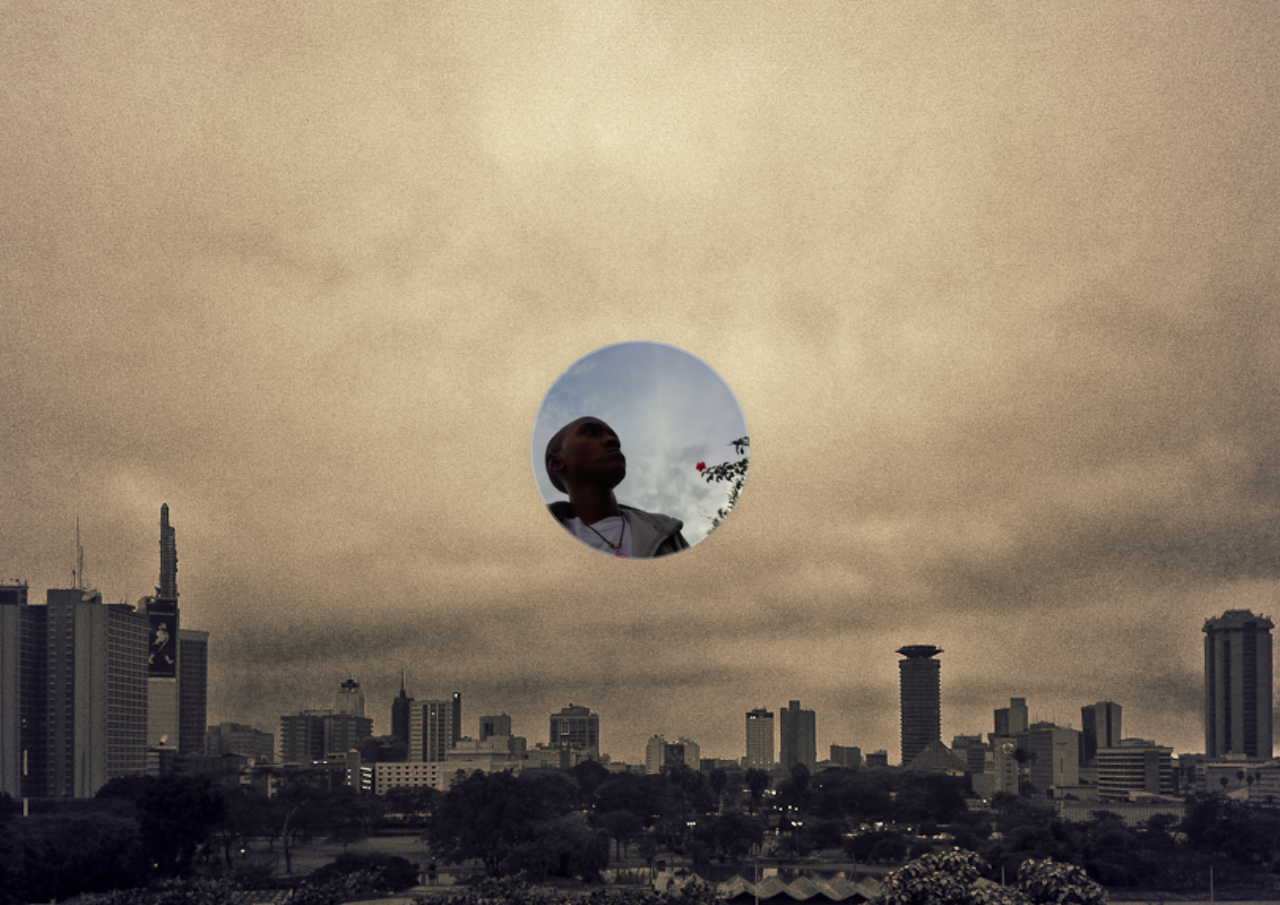
==== commit c4020111: "current index" ====
--- a/Business Card/index.html
+++ b/Business Card/index.html
@@ -43,7 +43,7 @@
           <div class="profile__links">
 
               <!--              EMAIL-->
-              <a href="mailto:thumbimigwe@gmail.com" target="_blank" data-tooltip="Email"><i class="fa fa-envelope"></i></a>
+              <a href="mailto:hello@thumbimigwe.com" target="_blank" data-tooltip="Email"><i class="fa fa-envelope"></i></a>
               
               <!--              LINKEDIN-->
               <a href="https://nz.linkedin.com/pub/ben-stanley/57/a38/103" target="_blank" data-tooltip="LinkedIn"><i class="fa fa-linkedin"></i></a>
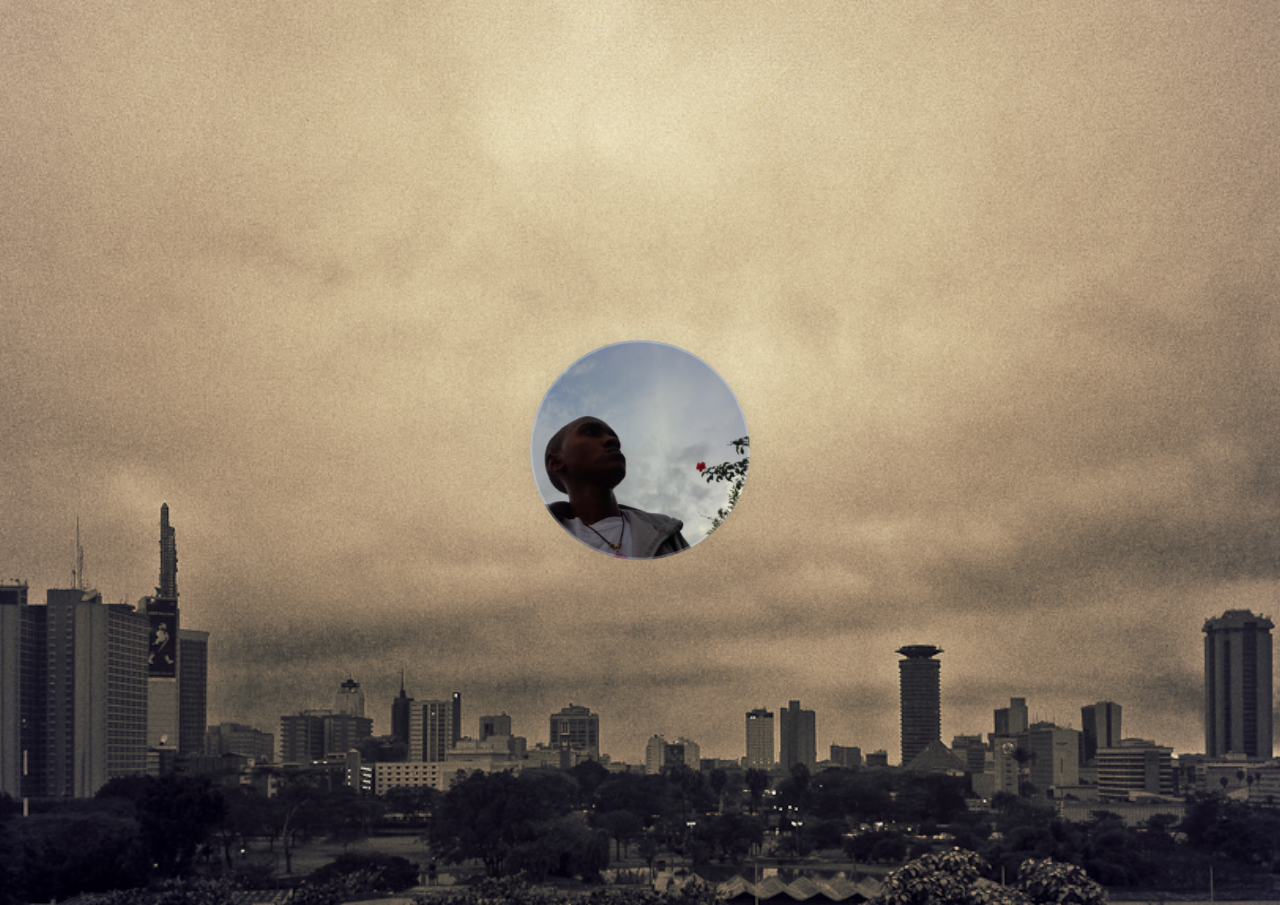
==== commit 01587014: "more info" ====
--- a/Business Card/index.html
+++ b/Business Card/index.html
@@ -34,7 +34,9 @@
           <div class="profile__job slide-in">Web Developer</div>
           <div class="profile__desc slide-in">Back-End Developer from Nairobi, Kenya.<br/>
               Currently open For Employment<br>
-              <a>more info>>></a>
+              <div class="profile__links">
+              <a href=" " target="_blank" data-tooltip="About Me & My Works">more info>>></a>
+              </div>
           </div>
           
           
@@ -46,7 +48,7 @@
               <a href="mailto:hello@thumbimigwe.com" target="_blank" data-tooltip="Email"><i class="fa fa-envelope"></i></a>
               
               <!--              LINKEDIN-->
-              <a href="https://nz.linkedin.com/pub/ben-stanley/57/a38/103" target="_blank" data-tooltip="LinkedIn"><i class="fa fa-linkedin"></i></a>
+              <a href="https://ke.linkedin.com/in/thumbi-migwe-620a75b6" target="_blank" data-tooltip="LinkedIn"><i class="fa fa-linkedin"></i></a>
 
               <!--              TWITTER-->
               <a href="https://twitter.com/thumbimigwe" target="_blank" data-tooltip="Twitter"><i class="fa fa-twitter"></i></a>
@@ -61,12 +63,21 @@
       <svg width="48px" height="48px" xmlns="http://www.w3.org/2000/svg" viewBox="0 0 100 100" preserveAspectRatio="xMidYMid" id="preloader">
 		<rect x="0" y="0" width="100" height="100" fill="none" class="bk"></rect><defs><filter id="uil-ring-shadow" x="-100%" y="-100%" width="300%" height="300%"><feOffset result="offOut" in="SourceGraphic" dx="0" dy="0"></feOffset><feGaussianBlur result="blurOut" in="offOut" stdDeviation="0"></feGaussianBlur><feBlend in="SourceGraphic" in2="blurOut" mode="normal"></feBlend></filter></defs><path d="M10,50c0,0,0,0.5,0.1,1.4c0,0.5,0.1,1,0.2,1.7c0,0.3,0.1,0.7,0.1,1.1c0.1,0.4,0.1,0.8,0.2,1.2c0.2,0.8,0.3,1.8,0.5,2.8 c0.3,1,0.6,2.1,0.9,3.2c0.3,1.1,0.9,2.3,1.4,3.5c0.5,1.2,1.2,2.4,1.8,3.7c0.3,0.6,0.8,1.2,1.2,1.9c0.4,0.6,0.8,1.3,1.3,1.9 c1,1.2,1.9,2.6,3.1,3.7c2.2,2.5,5,4.7,7.9,6.7c3,2,6.5,3.4,10.1,4.6c3.6,1.1,7.5,1.5,11.2,1.6c4-0.1,7.7-0.6,11.3-1.6 c3.6-1.2,7-2.6,10-4.6c3-2,5.8-4.2,7.9-6.7c1.2-1.2,2.1-2.5,3.1-3.7c0.5-0.6,0.9-1.3,1.3-1.9c0.4-0.6,0.8-1.3,1.2-1.9 c0.6-1.3,1.3-2.5,1.8-3.7c0.5-1.2,1-2.4,1.4-3.5c0.3-1.1,0.6-2.2,0.9-3.2c0.2-1,0.4-1.9,0.5-2.8c0.1-0.4,0.1-0.8,0.2-1.2 c0-0.4,0.1-0.7,0.1-1.1c0.1-0.7,0.1-1.2,0.2-1.7C90,50.5,90,50,90,50s0,0.5,0,1.4c0,0.5,0,1,0,1.7c0,0.3,0,0.7,0,1.1 c0,0.4-0.1,0.8-0.1,1.2c-0.1,0.9-0.2,1.8-0.4,2.8c-0.2,1-0.5,2.1-0.7,3.3c-0.3,1.2-0.8,2.4-1.2,3.7c-0.2,0.7-0.5,1.3-0.8,1.9 c-0.3,0.7-0.6,1.3-0.9,2c-0.3,0.7-0.7,1.3-1.1,2c-0.4,0.7-0.7,1.4-1.2,2c-1,1.3-1.9,2.7-3.1,4c-2.2,2.7-5,5-8.1,7.1 c-0.8,0.5-1.6,1-2.4,1.5c-0.8,0.5-1.7,0.9-2.6,1.3L66,87.7l-1.4,0.5c-0.9,0.3-1.8,0.7-2.8,1c-3.8,1.1-7.9,1.7-11.8,1.8L47,90.8 c-1,0-2-0.2-3-0.3l-1.5-0.2l-0.7-0.1L41.1,90c-1-0.3-1.9-0.5-2.9-0.7c-0.9-0.3-1.9-0.7-2.8-1L34,87.7l-1.3-0.6 c-0.9-0.4-1.8-0.8-2.6-1.3c-0.8-0.5-1.6-1-2.4-1.5c-3.1-2.1-5.9-4.5-8.1-7.1c-1.2-1.2-2.1-2.7-3.1-4c-0.5-0.6-0.8-1.4-1.2-2 c-0.4-0.7-0.8-1.3-1.1-2c-0.3-0.7-0.6-1.3-0.9-2c-0.3-0.7-0.6-1.3-0.8-1.9c-0.4-1.3-0.9-2.5-1.2-3.7c-0.3-1.2-0.5-2.3-0.7-3.3 c-0.2-1-0.3-2-0.4-2.8c-0.1-0.4-0.1-0.8-0.1-1.2c0-0.4,0-0.7,0-1.1c0-0.7,0-1.2,0-1.7C10,50.5,10,50,10,50z" fill="#ffffff" filter="url(#uil-ring-shadow)" transform="rotate(84.6358 50 50)"></path>
 	</svg>
+        
+        
+        
 
           
           
           
-      
-      
+      <script>
+          (function(i,s,o,g,r,a,m){i['GoogleAnalyticsObject']=r;i[r]=i[r]||function(){
+              (i[r].q=i[r].q||[]).push(arguments)},i[r].l=1*new Date();a=s.createElement(o), m=s.getElementsByTagName(o)[0];a.async=1;a.src=g;m.parentNode.insertBefore(a,m)
+  })(window,document,'script','https://www.google-analytics.com/analytics.js','ga');
+          ga('create', 'UA-75650950-2', 'auto');
+          ga('send', 'pageview');
+        </script>
+        
     <script src="js/vendor/jquery.min.js"></script>
     <script src="js/vendor/what-input.min.js"></script>
     <script src="js/foundation.min.js"></script>
--- a/Business Card/css/app.css
+++ b/Business Card/css/app.css
@@ -4,11 +4,13 @@
 *:after {
   margin: 0;
   padding: 0;
-  box-sizing: border-box; }
+  box-sizing: border-box;
+}
 
 html {
   height: 100%; }
 
+/**********************     BODY     **************************/
 body {
   height: 100%;
   overflow: hidden;
@@ -22,6 +24,7 @@
       overflow-x: hidden;
       overflow-y: auto; } }
 
+/***********************    A - TAGS    ***********************/
 a {
   color: #e7be00;
   text-decoration: none;
@@ -34,6 +37,7 @@
   -webkit-transition: none !important;
           transition: none !important; }
 
+/*******************   BACKGROUD MANENOZ   *******************/
 .background {
   position: fixed;
   top: -5px;
@@ -60,6 +64,7 @@
         background-image: url("img/halftone_2x.png");
         background-size: 4px 4px; } }
 
+/*******************   PROFILE IMAGE   *******************/
 .profile__image {
   position: absolute;
   top: 50%;
@@ -73,7 +78,8 @@
   overflow: hidden;
   box-shadow: 0 0 20px rgba(0, 0, 0, 0.1);
   visibility: hidden; }
-  .profile__image:after {
+  
+.profile__image:after {
     content: '';
     position: absolute;
     top: 0;
@@ -84,7 +90,8 @@
     border-radius: 50%;
     border: 2px solid rgba(255, 255, 255, 0.25);
     pointer-events: none; }
-  .profile__image:hover .profile__image__inner {
+ 
+ .profile__image:hover .profile__image__inner {
     -webkit-transform: scale(1.1);
         -ms-transform: scale(1.1);
             transform: scale(1.1); }
@@ -125,6 +132,7 @@
   -webkit-transition: 0.5s;
           transition: 0.5s; }
 
+/*******************   PROFILE CARD   *******************/
 .profile__card {
   position: absolute;
   top: 50%;
@@ -133,9 +141,9 @@
   margin-top: -70px;
   margin-left: -200px;
   width: 500px;
-  height: 140px;
-  background-image: -webkit-linear-gradient(90deg, rgba(63, 93, 109, 0.5) 50%, rgba(67, 99, 115, 0.5) 50%);
-  background-image: linear-gradient(0deg, rgba(63, 93, 109, 0.5) 50%, rgba(67, 99, 115, 0.5) 50%);
+  height: 160px;
+  background-image: -webkit-linear-gradient(90deg, rgba(63, 93, 109, 0.5) 50%, rgba(67, 99, 115, 0.5) 20%);
+  background-image: linear-gradient(0deg, rgba(63, 93, 109, 0.5) 50%, rgba(67, 99, 115, 0.5) 20%);
   -webkit-transform-origin: 0 50%;
       -ms-transform-origin: 0 50%;
           transform-origin: 0 50%;
@@ -147,7 +155,7 @@
   overflow: hidden;
   -webkit-transform: rotateY(90deg);
           transform: rotateY(90deg); }
-  @media (max-width: 640px) {
+@media (max-width: 640px) {
     .profile__card {
       -webkit-transform-origin: 50% 0;
           -ms-transform-origin: 50% 0;
@@ -164,7 +172,7 @@
       text-align: center;
       -webkit-transform: rotateY(0);
               transform: rotateY(0);
-      opacity: 0; } }
+      opacity: 1; } } 
 
 .profile__card.is-offset {
   -webkit-transition: 0.5s cubic-bezier(0.175, 0.885, 0.32, 1.275);
@@ -177,26 +185,28 @@
       opacity: 1; } }
 
 .profile__job {
-  color: #cfd6da;
+  color: #000000;
   margin-top: 5px; }
 
 .profile__desc {
-  font-size: 13px;
-  color: #9faeb6;
-  font-weight: 300;
-  margin: 5px 0 10px 0;
-  height: 30px; }
-  @media (max-width: 640px) {
+    font-size: 16px;
+    color: #d3e7f2;
+    font-weight: 300;
+    margin: 5px 0 25px 0;
+    height: 40px;
+}
+@media (max-width: 640px) {
     .profile__desc {
       height: auto;
       line-height: 1.5em;
       margin-top: 20px;
-      font-size: 15px;
+      font-size: 20px;
       margin-bottom: 20px; } }
 
+/*******************    PROFILE LINKS   ********************/
 @media (max-width: 640px) {
-  .profile__links {
-    border-top: 1px solid rgba(255, 255, 255, 0.1);
+.profile__links {
+    border-top: 2px solid rgba(255, 255, 255, 0.1);
     padding-top: 10px; } }
 
 .profile__links a {
@@ -210,6 +220,7 @@
       margin-left: 10px;
       margin-right: 10px; } }
 
+/*******************    TOOLTIP   ********************/
 .tooltip {
   position: absolute;
   background: rgba(0, 0, 0, 0.85);
@@ -242,6 +253,7 @@
     border-width: 4px;
     margin-left: -4px; }
 
+/*******************    preloader   ********************/
 #preloader {
   position: absolute;
   z-index: 1;
@@ -267,3 +279,2205 @@
   100% {
     -webkit-transform: rotate(360deg);
             transform: rotate(360deg); } }
+
+
+
+/*!
+ *  Font Awesome 4.6.3 by @davegandy - http://fontawesome.io - @fontawesome
+ *  License - http://fontawesome.io/license (Font: SIL OFL 1.1, CSS: MIT License)
+ */
+/* FONT PATH
+ * -------------------------- */
+@font-face {
+  font-family: 'FontAwesome';
+  src: url('../fonts/fontawesome-webfont.eot?v=4.6.3');
+  src: url('../fonts/fontawesome-webfont.eot?#iefix&v=4.6.3') format('embedded-opentype'), url('../fonts/fontawesome-webfont.woff2?v=4.6.3') format('woff2'), url('../fonts/fontawesome-webfont.woff?v=4.6.3') format('woff'), url('../fonts/fontawesome-webfont.ttf?v=4.6.3') format('truetype'), url('../fonts/fontawesome-webfont.svg?v=4.6.3#fontawesomeregular') format('svg');
+  font-weight: normal;
+  font-style: normal;
+}
+.fa {
+  display: inline-block;
+  font: normal normal normal 14px/1 FontAwesome;
+  font-size: inherit;
+  text-rendering: auto;
+  -webkit-font-smoothing: antialiased;
+  -moz-osx-font-smoothing: grayscale;
+}
+/* makes the font 33% larger relative to the icon container */
+.fa-lg {
+  font-size: 1.33333333em;
+  line-height: 0.75em;
+  vertical-align: -15%;
+}
+.fa-2x {
+  font-size: 2em;
+}
+.fa-3x {
+  font-size: 3em;
+}
+.fa-4x {
+  font-size: 4em;
+}
+.fa-5x {
+  font-size: 5em;
+}
+.fa-fw {
+  width: 1.28571429em;
+  text-align: center;
+}
+.fa-ul {
+  padding-left: 0;
+  margin-left: 2.14285714em;
+  list-style-type: none;
+}
+.fa-ul > li {
+  position: relative;
+}
+.fa-li {
+  position: absolute;
+  left: -2.14285714em;
+  width: 2.14285714em;
+  top: 0.14285714em;
+  text-align: center;
+}
+.fa-li.fa-lg {
+  left: -1.85714286em;
+}
+.fa-border {
+  padding: .2em .25em .15em;
+  border: solid 0.08em #eeeeee;
+  border-radius: .1em;
+}
+.fa-pull-left {
+  float: left;
+}
+.fa-pull-right {
+  float: right;
+}
+.fa.fa-pull-left {
+  margin-right: .3em;
+}
+.fa.fa-pull-right {
+  margin-left: .3em;
+}
+/* Deprecated as of 4.4.0 */
+.pull-right {
+  float: right;
+}
+.pull-left {
+  float: left;
+}
+.fa.pull-left {
+  margin-right: .3em;
+}
+.fa.pull-right {
+  margin-left: .3em;
+}
+.fa-spin {
+  -webkit-animation: fa-spin 2s infinite linear;
+  animation: fa-spin 2s infinite linear;
+}
+.fa-pulse {
+  -webkit-animation: fa-spin 1s infinite steps(8);
+  animation: fa-spin 1s infinite steps(8);
+}
+@-webkit-keyframes fa-spin {
+  0% {
+    -webkit-transform: rotate(0deg);
+    transform: rotate(0deg);
+  }
+  100% {
+    -webkit-transform: rotate(359deg);
+    transform: rotate(359deg);
+  }
+}
+@keyframes fa-spin {
+  0% {
+    -webkit-transform: rotate(0deg);
+    transform: rotate(0deg);
+  }
+  100% {
+    -webkit-transform: rotate(359deg);
+    transform: rotate(359deg);
+  }
+}
+.fa-rotate-90 {
+  -ms-filter: "progid:DXImageTransform.Microsoft.BasicImage(rotation=1)";
+  -webkit-transform: rotate(90deg);
+  -ms-transform: rotate(90deg);
+  transform: rotate(90deg);
+}
+.fa-rotate-180 {
+  -ms-filter: "progid:DXImageTransform.Microsoft.BasicImage(rotation=2)";
+  -webkit-transform: rotate(180deg);
+  -ms-transform: rotate(180deg);
+  transform: rotate(180deg);
+}
+.fa-rotate-270 {
+  -ms-filter: "progid:DXImageTransform.Microsoft.BasicImage(rotation=3)";
+  -webkit-transform: rotate(270deg);
+  -ms-transform: rotate(270deg);
+  transform: rotate(270deg);
+}
+.fa-flip-horizontal {
+  -ms-filter: "progid:DXImageTransform.Microsoft.BasicImage(rotation=0, mirror=1)";
+  -webkit-transform: scale(-1, 1);
+  -ms-transform: scale(-1, 1);
+  transform: scale(-1, 1);
+}
+.fa-flip-vertical {
+  -ms-filter: "progid:DXImageTransform.Microsoft.BasicImage(rotation=2, mirror=1)";
+  -webkit-transform: scale(1, -1);
+  -ms-transform: scale(1, -1);
+  transform: scale(1, -1);
+}
+:root .fa-rotate-90,
+:root .fa-rotate-180,
+:root .fa-rotate-270,
+:root .fa-flip-horizontal,
+:root .fa-flip-vertical {
+  filter: none;
+}
+.fa-stack {
+  position: relative;
+  display: inline-block;
+  width: 2em;
+  height: 2em;
+  line-height: 2em;
+  vertical-align: middle;
+}
+.fa-stack-1x,
+.fa-stack-2x {
+  position: absolute;
+  left: 0;
+  width: 100%;
+  text-align: center;
+}
+.fa-stack-1x {
+  line-height: inherit;
+}
+.fa-stack-2x {
+  font-size: 2em;
+}
+.fa-inverse {
+  color: #ffffff;
+}
+/* Font Awesome uses the Unicode Private Use Area (PUA) to ensure screen
+   readers do not read off random characters that represent icons */
+.fa-glass:before {
+  content: "\f000";
+}
+.fa-music:before {
+  content: "\f001";
+}
+.fa-search:before {
+  content: "\f002";
+}
+.fa-envelope-o:before {
+  content: "\f003";
+}
+.fa-heart:before {
+  content: "\f004";
+}
+.fa-star:before {
+  content: "\f005";
+}
+.fa-star-o:before {
+  content: "\f006";
+}
+.fa-user:before {
+  content: "\f007";
+}
+.fa-film:before {
+  content: "\f008";
+}
+.fa-th-large:before {
+  content: "\f009";
+}
+.fa-th:before {
+  content: "\f00a";
+}
+.fa-th-list:before {
+  content: "\f00b";
+}
+.fa-check:before {
+  content: "\f00c";
+}
+.fa-remove:before,
+.fa-close:before,
+.fa-times:before {
+  content: "\f00d";
+}
+.fa-search-plus:before {
+  content: "\f00e";
+}
+.fa-search-minus:before {
+  content: "\f010";
+}
+.fa-power-off:before {
+  content: "\f011";
+}
+.fa-signal:before {
+  content: "\f012";
+}
+.fa-gear:before,
+.fa-cog:before {
+  content: "\f013";
+}
+.fa-trash-o:before {
+  content: "\f014";
+}
+.fa-home:before {
+  content: "\f015";
+}
+.fa-file-o:before {
+  content: "\f016";
+}
+.fa-clock-o:before {
+  content: "\f017";
+}
+.fa-road:before {
+  content: "\f018";
+}
+.fa-download:before {
+  content: "\f019";
+}
+.fa-arrow-circle-o-down:before {
+  content: "\f01a";
+}
+.fa-arrow-circle-o-up:before {
+  content: "\f01b";
+}
+.fa-inbox:before {
+  content: "\f01c";
+}
+.fa-play-circle-o:before {
+  content: "\f01d";
+}
+.fa-rotate-right:before,
+.fa-repeat:before {
+  content: "\f01e";
+}
+.fa-refresh:before {
+  content: "\f021";
+}
+.fa-list-alt:before {
+  content: "\f022";
+}
+.fa-lock:before {
+  content: "\f023";
+}
+.fa-flag:before {
+  content: "\f024";
+}
+.fa-headphones:before {
+  content: "\f025";
+}
+.fa-volume-off:before {
+  content: "\f026";
+}
+.fa-volume-down:before {
+  content: "\f027";
+}
+.fa-volume-up:before {
+  content: "\f028";
+}
+.fa-qrcode:before {
+  content: "\f029";
+}
+.fa-barcode:before {
+  content: "\f02a";
+}
+.fa-tag:before {
+  content: "\f02b";
+}
+.fa-tags:before {
+  content: "\f02c";
+}
+.fa-book:before {
+  content: "\f02d";
+}
+.fa-bookmark:before {
+  content: "\f02e";
+}
+.fa-print:before {
+  content: "\f02f";
+}
+.fa-camera:before {
+  content: "\f030";
+}
+.fa-font:before {
+  content: "\f031";
+}
+.fa-bold:before {
+  content: "\f032";
+}
+.fa-italic:before {
+  content: "\f033";
+}
+.fa-text-height:before {
+  content: "\f034";
+}
+.fa-text-width:before {
+  content: "\f035";
+}
+.fa-align-left:before {
+  content: "\f036";
+}
+.fa-align-center:before {
+  content: "\f037";
+}
+.fa-align-right:before {
+  content: "\f038";
+}
+.fa-align-justify:before {
+  content: "\f039";
+}
+.fa-list:before {
+  content: "\f03a";
+}
+.fa-dedent:before,
+.fa-outdent:before {
+  content: "\f03b";
+}
+.fa-indent:before {
+  content: "\f03c";
+}
+.fa-video-camera:before {
+  content: "\f03d";
+}
+.fa-photo:before,
+.fa-image:before,
+.fa-picture-o:before {
+  content: "\f03e";
+}
+.fa-pencil:before {
+  content: "\f040";
+}
+.fa-map-marker:before {
+  content: "\f041";
+}
+.fa-adjust:before {
+  content: "\f042";
+}
+.fa-tint:before {
+  content: "\f043";
+}
+.fa-edit:before,
+.fa-pencil-square-o:before {
+  content: "\f044";
+}
+.fa-share-square-o:before {
+  content: "\f045";
+}
+.fa-check-square-o:before {
+  content: "\f046";
+}
+.fa-arrows:before {
+  content: "\f047";
+}
+.fa-step-backward:before {
+  content: "\f048";
+}
+.fa-fast-backward:before {
+  content: "\f049";
+}
+.fa-backward:before {
+  content: "\f04a";
+}
+.fa-play:before {
+  content: "\f04b";
+}
+.fa-pause:before {
+  content: "\f04c";
+}
+.fa-stop:before {
+  content: "\f04d";
+}
+.fa-forward:before {
+  content: "\f04e";
+}
+.fa-fast-forward:before {
+  content: "\f050";
+}
+.fa-step-forward:before {
+  content: "\f051";
+}
+.fa-eject:before {
+  content: "\f052";
+}
+.fa-chevron-left:before {
+  content: "\f053";
+}
+.fa-chevron-right:before {
+  content: "\f054";
+}
+.fa-plus-circle:before {
+  content: "\f055";
+}
+.fa-minus-circle:before {
+  content: "\f056";
+}
+.fa-times-circle:before {
+  content: "\f057";
+}
+.fa-check-circle:before {
+  content: "\f058";
+}
+.fa-question-circle:before {
+  content: "\f059";
+}
+.fa-info-circle:before {
+  content: "\f05a";
+}
+.fa-crosshairs:before {
+  content: "\f05b";
+}
+.fa-times-circle-o:before {
+  content: "\f05c";
+}
+.fa-check-circle-o:before {
+  content: "\f05d";
+}
+.fa-ban:before {
+  content: "\f05e";
+}
+.fa-arrow-left:before {
+  content: "\f060";
+}
+.fa-arrow-right:before {
+  content: "\f061";
+}
+.fa-arrow-up:before {
+  content: "\f062";
+}
+.fa-arrow-down:before {
+  content: "\f063";
+}
+.fa-mail-forward:before,
+.fa-share:before {
+  content: "\f064";
+}
+.fa-expand:before {
+  content: "\f065";
+}
+.fa-compress:before {
+  content: "\f066";
+}
+.fa-plus:before {
+  content: "\f067";
+}
+.fa-minus:before {
+  content: "\f068";
+}
+.fa-asterisk:before {
+  content: "\f069";
+}
+.fa-exclamation-circle:before {
+  content: "\f06a";
+}
+.fa-gift:before {
+  content: "\f06b";
+}
+.fa-leaf:before {
+  content: "\f06c";
+}
+.fa-fire:before {
+  content: "\f06d";
+}
+.fa-eye:before {
+  content: "\f06e";
+}
+.fa-eye-slash:before {
+  content: "\f070";
+}
+.fa-warning:before,
+.fa-exclamation-triangle:before {
+  content: "\f071";
+}
+.fa-plane:before {
+  content: "\f072";
+}
+.fa-calendar:before {
+  content: "\f073";
+}
+.fa-random:before {
+  content: "\f074";
+}
+.fa-comment:before {
+  content: "\f075";
+}
+.fa-magnet:before {
+  content: "\f076";
+}
+.fa-chevron-up:before {
+  content: "\f077";
+}
+.fa-chevron-down:before {
+  content: "\f078";
+}
+.fa-retweet:before {
+  content: "\f079";
+}
+.fa-shopping-cart:before {
+  content: "\f07a";
+}
+.fa-folder:before {
+  content: "\f07b";
+}
+.fa-folder-open:before {
+  content: "\f07c";
+}
+.fa-arrows-v:before {
+  content: "\f07d";
+}
+.fa-arrows-h:before {
+  content: "\f07e";
+}
+.fa-bar-chart-o:before,
+.fa-bar-chart:before {
+  content: "\f080";
+}
+.fa-twitter-square:before {
+  content: "\f081";
+}
+.fa-facebook-square:before {
+  content: "\f082";
+}
+.fa-camera-retro:before {
+  content: "\f083";
+}
+.fa-key:before {
+  content: "\f084";
+}
+.fa-gears:before,
+.fa-cogs:before {
+  content: "\f085";
+}
+.fa-comments:before {
+  content: "\f086";
+}
+.fa-thumbs-o-up:before {
+  content: "\f087";
+}
+.fa-thumbs-o-down:before {
+  content: "\f088";
+}
+.fa-star-half:before {
+  content: "\f089";
+}
+.fa-heart-o:before {
+  content: "\f08a";
+}
+.fa-sign-out:before {
+  content: "\f08b";
+}
+.fa-linkedin-square:before {
+  content: "\f08c";
+}
+.fa-thumb-tack:before {
+  content: "\f08d";
+}
+.fa-external-link:before {
+  content: "\f08e";
+}
+.fa-sign-in:before {
+  content: "\f090";
+}
+.fa-trophy:before {
+  content: "\f091";
+}
+.fa-github-square:before {
+  content: "\f092";
+}
+.fa-upload:before {
+  content: "\f093";
+}
+.fa-lemon-o:before {
+  content: "\f094";
+}
+.fa-phone:before {
+  content: "\f095";
+}
+.fa-square-o:before {
+  content: "\f096";
+}
+.fa-bookmark-o:before {
+  content: "\f097";
+}
+.fa-phone-square:before {
+  content: "\f098";
+}
+.fa-twitter:before {
+  content: "\f099";
+}
+.fa-facebook-f:before,
+.fa-facebook:before {
+  content: "\f09a";
+}
+.fa-github:before {
+  content: "\f09b";
+}
+.fa-unlock:before {
+  content: "\f09c";
+}
+.fa-credit-card:before {
+  content: "\f09d";
+}
+.fa-feed:before,
+.fa-rss:before {
+  content: "\f09e";
+}
+.fa-hdd-o:before {
+  content: "\f0a0";
+}
+.fa-bullhorn:before {
+  content: "\f0a1";
+}
+.fa-bell:before {
+  content: "\f0f3";
+}
+.fa-certificate:before {
+  content: "\f0a3";
+}
+.fa-hand-o-right:before {
+  content: "\f0a4";
+}
+.fa-hand-o-left:before {
+  content: "\f0a5";
+}
+.fa-hand-o-up:before {
+  content: "\f0a6";
+}
+.fa-hand-o-down:before {
+  content: "\f0a7";
+}
+.fa-arrow-circle-left:before {
+  content: "\f0a8";
+}
+.fa-arrow-circle-right:before {
+  content: "\f0a9";
+}
+.fa-arrow-circle-up:before {
+  content: "\f0aa";
+}
+.fa-arrow-circle-down:before {
+  content: "\f0ab";
+}
+.fa-globe:before {
+  content: "\f0ac";
+}
+.fa-wrench:before {
+  content: "\f0ad";
+}
+.fa-tasks:before {
+  content: "\f0ae";
+}
+.fa-filter:before {
+  content: "\f0b0";
+}
+.fa-briefcase:before {
+  content: "\f0b1";
+}
+.fa-arrows-alt:before {
+  content: "\f0b2";
+}
+.fa-group:before,
+.fa-users:before {
+  content: "\f0c0";
+}
+.fa-chain:before,
+.fa-link:before {
+  content: "\f0c1";
+}
+.fa-cloud:before {
+  content: "\f0c2";
+}
+.fa-flask:before {
+  content: "\f0c3";
+}
+.fa-cut:before,
+.fa-scissors:before {
+  content: "\f0c4";
+}
+.fa-copy:before,
+.fa-files-o:before {
+  content: "\f0c5";
+}
+.fa-paperclip:before {
+  content: "\f0c6";
+}
+.fa-save:before,
+.fa-floppy-o:before {
+  content: "\f0c7";
+}
+.fa-square:before {
+  content: "\f0c8";
+}
+.fa-navicon:before,
+.fa-reorder:before,
+.fa-bars:before {
+  content: "\f0c9";
+}
+.fa-list-ul:before {
+  content: "\f0ca";
+}
+.fa-list-ol:before {
+  content: "\f0cb";
+}
+.fa-strikethrough:before {
+  content: "\f0cc";
+}
+.fa-underline:before {
+  content: "\f0cd";
+}
+.fa-table:before {
+  content: "\f0ce";
+}
+.fa-magic:before {
+  content: "\f0d0";
+}
+.fa-truck:before {
+  content: "\f0d1";
+}
+.fa-pinterest:before {
+  content: "\f0d2";
+}
+.fa-pinterest-square:before {
+  content: "\f0d3";
+}
+.fa-google-plus-square:before {
+  content: "\f0d4";
+}
+.fa-google-plus:before {
+  content: "\f0d5";
+}
+.fa-money:before {
+  content: "\f0d6";
+}
+.fa-caret-down:before {
+  content: "\f0d7";
+}
+.fa-caret-up:before {
+  content: "\f0d8";
+}
+.fa-caret-left:before {
+  content: "\f0d9";
+}
+.fa-caret-right:before {
+  content: "\f0da";
+}
+.fa-columns:before {
+  content: "\f0db";
+}
+.fa-unsorted:before,
+.fa-sort:before {
+  content: "\f0dc";
+}
+.fa-sort-down:before,
+.fa-sort-desc:before {
+  content: "\f0dd";
+}
+.fa-sort-up:before,
+.fa-sort-asc:before {
+  content: "\f0de";
+}
+.fa-envelope:before {
+  content: "\f0e0";
+}
+.fa-linkedin:before {
+  content: "\f0e1";
+}
+.fa-rotate-left:before,
+.fa-undo:before {
+  content: "\f0e2";
+}
+.fa-legal:before,
+.fa-gavel:before {
+  content: "\f0e3";
+}
+.fa-dashboard:before,
+.fa-tachometer:before {
+  content: "\f0e4";
+}
+.fa-comment-o:before {
+  content: "\f0e5";
+}
+.fa-comments-o:before {
+  content: "\f0e6";
+}
+.fa-flash:before,
+.fa-bolt:before {
+  content: "\f0e7";
+}
+.fa-sitemap:before {
+  content: "\f0e8";
+}
+.fa-umbrella:before {
+  content: "\f0e9";
+}
+.fa-paste:before,
+.fa-clipboard:before {
+  content: "\f0ea";
+}
+.fa-lightbulb-o:before {
+  content: "\f0eb";
+}
+.fa-exchange:before {
+  content: "\f0ec";
+}
+.fa-cloud-download:before {
+  content: "\f0ed";
+}
+.fa-cloud-upload:before {
+  content: "\f0ee";
+}
+.fa-user-md:before {
+  content: "\f0f0";
+}
+.fa-stethoscope:before {
+  content: "\f0f1";
+}
+.fa-suitcase:before {
+  content: "\f0f2";
+}
+.fa-bell-o:before {
+  content: "\f0a2";
+}
+.fa-coffee:before {
+  content: "\f0f4";
+}
+.fa-cutlery:before {
+  content: "\f0f5";
+}
+.fa-file-text-o:before {
+  content: "\f0f6";
+}
+.fa-building-o:before {
+  content: "\f0f7";
+}
+.fa-hospital-o:before {
+  content: "\f0f8";
+}
+.fa-ambulance:before {
+  content: "\f0f9";
+}
+.fa-medkit:before {
+  content: "\f0fa";
+}
+.fa-fighter-jet:before {
+  content: "\f0fb";
+}
+.fa-beer:before {
+  content: "\f0fc";
+}
+.fa-h-square:before {
+  content: "\f0fd";
+}
+.fa-plus-square:before {
+  content: "\f0fe";
+}
+.fa-angle-double-left:before {
+  content: "\f100";
+}
+.fa-angle-double-right:before {
+  content: "\f101";
+}
+.fa-angle-double-up:before {
+  content: "\f102";
+}
+.fa-angle-double-down:before {
+  content: "\f103";
+}
+.fa-angle-left:before {
+  content: "\f104";
+}
+.fa-angle-right:before {
+  content: "\f105";
+}
+.fa-angle-up:before {
+  content: "\f106";
+}
+.fa-angle-down:before {
+  content: "\f107";
+}
+.fa-desktop:before {
+  content: "\f108";
+}
+.fa-laptop:before {
+  content: "\f109";
+}
+.fa-tablet:before {
+  content: "\f10a";
+}
+.fa-mobile-phone:before,
+.fa-mobile:before {
+  content: "\f10b";
+}
+.fa-circle-o:before {
+  content: "\f10c";
+}
+.fa-quote-left:before {
+  content: "\f10d";
+}
+.fa-quote-right:before {
+  content: "\f10e";
+}
+.fa-spinner:before {
+  content: "\f110";
+}
+.fa-circle:before {
+  content: "\f111";
+}
+.fa-mail-reply:before,
+.fa-reply:before {
+  content: "\f112";
+}
+.fa-github-alt:before {
+  content: "\f113";
+}
+.fa-folder-o:before {
+  content: "\f114";
+}
+.fa-folder-open-o:before {
+  content: "\f115";
+}
+.fa-smile-o:before {
+  content: "\f118";
+}
+.fa-frown-o:before {
+  content: "\f119";
+}
+.fa-meh-o:before {
+  content: "\f11a";
+}
+.fa-gamepad:before {
+  content: "\f11b";
+}
+.fa-keyboard-o:before {
+  content: "\f11c";
+}
+.fa-flag-o:before {
+  content: "\f11d";
+}
+.fa-flag-checkered:before {
+  content: "\f11e";
+}
+.fa-terminal:before {
+  content: "\f120";
+}
+.fa-code:before {
+  content: "\f121";
+}
+.fa-mail-reply-all:before,
+.fa-reply-all:before {
+  content: "\f122";
+}
+.fa-star-half-empty:before,
+.fa-star-half-full:before,
+.fa-star-half-o:before {
+  content: "\f123";
+}
+.fa-location-arrow:before {
+  content: "\f124";
+}
+.fa-crop:before {
+  content: "\f125";
+}
+.fa-code-fork:before {
+  content: "\f126";
+}
+.fa-unlink:before,
+.fa-chain-broken:before {
+  content: "\f127";
+}
+.fa-question:before {
+  content: "\f128";
+}
+.fa-info:before {
+  content: "\f129";
+}
+.fa-exclamation:before {
+  content: "\f12a";
+}
+.fa-superscript:before {
+  content: "\f12b";
+}
+.fa-subscript:before {
+  content: "\f12c";
+}
+.fa-eraser:before {
+  content: "\f12d";
+}
+.fa-puzzle-piece:before {
+  content: "\f12e";
+}
+.fa-microphone:before {
+  content: "\f130";
+}
+.fa-microphone-slash:before {
+  content: "\f131";
+}
+.fa-shield:before {
+  content: "\f132";
+}
+.fa-calendar-o:before {
+  content: "\f133";
+}
+.fa-fire-extinguisher:before {
+  content: "\f134";
+}
+.fa-rocket:before {
+  content: "\f135";
+}
+.fa-maxcdn:before {
+  content: "\f136";
+}
+.fa-chevron-circle-left:before {
+  content: "\f137";
+}
+.fa-chevron-circle-right:before {
+  content: "\f138";
+}
+.fa-chevron-circle-up:before {
+  content: "\f139";
+}
+.fa-chevron-circle-down:before {
+  content: "\f13a";
+}
+.fa-html5:before {
+  content: "\f13b";
+}
+.fa-css3:before {
+  content: "\f13c";
+}
+.fa-anchor:before {
+  content: "\f13d";
+}
+.fa-unlock-alt:before {
+  content: "\f13e";
+}
+.fa-bullseye:before {
+  content: "\f140";
+}
+.fa-ellipsis-h:before {
+  content: "\f141";
+}
+.fa-ellipsis-v:before {
+  content: "\f142";
+}
+.fa-rss-square:before {
+  content: "\f143";
+}
+.fa-play-circle:before {
+  content: "\f144";
+}
+.fa-ticket:before {
+  content: "\f145";
+}
+.fa-minus-square:before {
+  content: "\f146";
+}
+.fa-minus-square-o:before {
+  content: "\f147";
+}
+.fa-level-up:before {
+  content: "\f148";
+}
+.fa-level-down:before {
+  content: "\f149";
+}
+.fa-check-square:before {
+  content: "\f14a";
+}
+.fa-pencil-square:before {
+  content: "\f14b";
+}
+.fa-external-link-square:before {
+  content: "\f14c";
+}
+.fa-share-square:before {
+  content: "\f14d";
+}
+.fa-compass:before {
+  content: "\f14e";
+}
+.fa-toggle-down:before,
+.fa-caret-square-o-down:before {
+  content: "\f150";
+}
+.fa-toggle-up:before,
+.fa-caret-square-o-up:before {
+  content: "\f151";
+}
+.fa-toggle-right:before,
+.fa-caret-square-o-right:before {
+  content: "\f152";
+}
+.fa-euro:before,
+.fa-eur:before {
+  content: "\f153";
+}
+.fa-gbp:before {
+  content: "\f154";
+}
+.fa-dollar:before,
+.fa-usd:before {
+  content: "\f155";
+}
+.fa-rupee:before,
+.fa-inr:before {
+  content: "\f156";
+}
+.fa-cny:before,
+.fa-rmb:before,
+.fa-yen:before,
+.fa-jpy:before {
+  content: "\f157";
+}
+.fa-ruble:before,
+.fa-rouble:before,
+.fa-rub:before {
+  content: "\f158";
+}
+.fa-won:before,
+.fa-krw:before {
+  content: "\f159";
+}
+.fa-bitcoin:before,
+.fa-btc:before {
+  content: "\f15a";
+}
+.fa-file:before {
+  content: "\f15b";
+}
+.fa-file-text:before {
+  content: "\f15c";
+}
+.fa-sort-alpha-asc:before {
+  content: "\f15d";
+}
+.fa-sort-alpha-desc:before {
+  content: "\f15e";
+}
+.fa-sort-amount-asc:before {
+  content: "\f160";
+}
+.fa-sort-amount-desc:before {
+  content: "\f161";
+}
+.fa-sort-numeric-asc:before {
+  content: "\f162";
+}
+.fa-sort-numeric-desc:before {
+  content: "\f163";
+}
+.fa-thumbs-up:before {
+  content: "\f164";
+}
+.fa-thumbs-down:before {
+  content: "\f165";
+}
+.fa-youtube-square:before {
+  content: "\f166";
+}
+.fa-youtube:before {
+  content: "\f167";
+}
+.fa-xing:before {
+  content: "\f168";
+}
+.fa-xing-square:before {
+  content: "\f169";
+}
+.fa-youtube-play:before {
+  content: "\f16a";
+}
+.fa-dropbox:before {
+  content: "\f16b";
+}
+.fa-stack-overflow:before {
+  content: "\f16c";
+}
+.fa-instagram:before {
+  content: "\f16d";
+}
+.fa-flickr:before {
+  content: "\f16e";
+}
+.fa-adn:before {
+  content: "\f170";
+}
+.fa-bitbucket:before {
+  content: "\f171";
+}
+.fa-bitbucket-square:before {
+  content: "\f172";
+}
+.fa-tumblr:before {
+  content: "\f173";
+}
+.fa-tumblr-square:before {
+  content: "\f174";
+}
+.fa-long-arrow-down:before {
+  content: "\f175";
+}
+.fa-long-arrow-up:before {
+  content: "\f176";
+}
+.fa-long-arrow-left:before {
+  content: "\f177";
+}
+.fa-long-arrow-right:before {
+  content: "\f178";
+}
+.fa-apple:before {
+  content: "\f179";
+}
+.fa-windows:before {
+  content: "\f17a";
+}
+.fa-android:before {
+  content: "\f17b";
+}
+.fa-linux:before {
+  content: "\f17c";
+}
+.fa-dribbble:before {
+  content: "\f17d";
+}
+.fa-skype:before {
+  content: "\f17e";
+}
+.fa-foursquare:before {
+  content: "\f180";
+}
+.fa-trello:before {
+  content: "\f181";
+}
+.fa-female:before {
+  content: "\f182";
+}
+.fa-male:before {
+  content: "\f183";
+}
+.fa-gittip:before,
+.fa-gratipay:before {
+  content: "\f184";
+}
+.fa-sun-o:before {
+  content: "\f185";
+}
+.fa-moon-o:before {
+  content: "\f186";
+}
+.fa-archive:before {
+  content: "\f187";
+}
+.fa-bug:before {
+  content: "\f188";
+}
+.fa-vk:before {
+  content: "\f189";
+}
+.fa-weibo:before {
+  content: "\f18a";
+}
+.fa-renren:before {
+  content: "\f18b";
+}
+.fa-pagelines:before {
+  content: "\f18c";
+}
+.fa-stack-exchange:before {
+  content: "\f18d";
+}
+.fa-arrow-circle-o-right:before {
+  content: "\f18e";
+}
+.fa-arrow-circle-o-left:before {
+  content: "\f190";
+}
+.fa-toggle-left:before,
+.fa-caret-square-o-left:before {
+  content: "\f191";
+}
+.fa-dot-circle-o:before {
+  content: "\f192";
+}
+.fa-wheelchair:before {
+  content: "\f193";
+}
+.fa-vimeo-square:before {
+  content: "\f194";
+}
+.fa-turkish-lira:before,
+.fa-try:before {
+  content: "\f195";
+}
+.fa-plus-square-o:before {
+  content: "\f196";
+}
+.fa-space-shuttle:before {
+  content: "\f197";
+}
+.fa-slack:before {
+  content: "\f198";
+}
+.fa-envelope-square:before {
+  content: "\f199";
+}
+.fa-wordpress:before {
+  content: "\f19a";
+}
+.fa-openid:before {
+  content: "\f19b";
+}
+.fa-institution:before,
+.fa-bank:before,
+.fa-university:before {
+  content: "\f19c";
+}
+.fa-mortar-board:before,
+.fa-graduation-cap:before {
+  content: "\f19d";
+}
+.fa-yahoo:before {
+  content: "\f19e";
+}
+.fa-google:before {
+  content: "\f1a0";
+}
+.fa-reddit:before {
+  content: "\f1a1";
+}
+.fa-reddit-square:before {
+  content: "\f1a2";
+}
+.fa-stumbleupon-circle:before {
+  content: "\f1a3";
+}
+.fa-stumbleupon:before {
+  content: "\f1a4";
+}
+.fa-delicious:before {
+  content: "\f1a5";
+}
+.fa-digg:before {
+  content: "\f1a6";
+}
+.fa-pied-piper-pp:before {
+  content: "\f1a7";
+}
+.fa-pied-piper-alt:before {
+  content: "\f1a8";
+}
+.fa-drupal:before {
+  content: "\f1a9";
+}
+.fa-joomla:before {
+  content: "\f1aa";
+}
+.fa-language:before {
+  content: "\f1ab";
+}
+.fa-fax:before {
+  content: "\f1ac";
+}
+.fa-building:before {
+  content: "\f1ad";
+}
+.fa-child:before {
+  content: "\f1ae";
+}
+.fa-paw:before {
+  content: "\f1b0";
+}
+.fa-spoon:before {
+  content: "\f1b1";
+}
+.fa-cube:before {
+  content: "\f1b2";
+}
+.fa-cubes:before {
+  content: "\f1b3";
+}
+.fa-behance:before {
+  content: "\f1b4";
+}
+.fa-behance-square:before {
+  content: "\f1b5";
+}
+.fa-steam:before {
+  content: "\f1b6";
+}
+.fa-steam-square:before {
+  content: "\f1b7";
+}
+.fa-recycle:before {
+  content: "\f1b8";
+}
+.fa-automobile:before,
+.fa-car:before {
+  content: "\f1b9";
+}
+.fa-cab:before,
+.fa-taxi:before {
+  content: "\f1ba";
+}
+.fa-tree:before {
+  content: "\f1bb";
+}
+.fa-spotify:before {
+  content: "\f1bc";
+}
+.fa-deviantart:before {
+  content: "\f1bd";
+}
+.fa-soundcloud:before {
+  content: "\f1be";
+}
+.fa-database:before {
+  content: "\f1c0";
+}
+.fa-file-pdf-o:before {
+  content: "\f1c1";
+}
+.fa-file-word-o:before {
+  content: "\f1c2";
+}
+.fa-file-excel-o:before {
+  content: "\f1c3";
+}
+.fa-file-powerpoint-o:before {
+  content: "\f1c4";
+}
+.fa-file-photo-o:before,
+.fa-file-picture-o:before,
+.fa-file-image-o:before {
+  content: "\f1c5";
+}
+.fa-file-zip-o:before,
+.fa-file-archive-o:before {
+  content: "\f1c6";
+}
+.fa-file-sound-o:before,
+.fa-file-audio-o:before {
+  content: "\f1c7";
+}
+.fa-file-movie-o:before,
+.fa-file-video-o:before {
+  content: "\f1c8";
+}
+.fa-file-code-o:before {
+  content: "\f1c9";
+}
+.fa-vine:before {
+  content: "\f1ca";
+}
+.fa-codepen:before {
+  content: "\f1cb";
+}
+.fa-jsfiddle:before {
+  content: "\f1cc";
+}
+.fa-life-bouy:before,
+.fa-life-buoy:before,
+.fa-life-saver:before,
+.fa-support:before,
+.fa-life-ring:before {
+  content: "\f1cd";
+}
+.fa-circle-o-notch:before {
+  content: "\f1ce";
+}
+.fa-ra:before,
+.fa-resistance:before,
+.fa-rebel:before {
+  content: "\f1d0";
+}
+.fa-ge:before,
+.fa-empire:before {
+  content: "\f1d1";
+}
+.fa-git-square:before {
+  content: "\f1d2";
+}
+.fa-git:before {
+  content: "\f1d3";
+}
+.fa-y-combinator-square:before,
+.fa-yc-square:before,
+.fa-hacker-news:before {
+  content: "\f1d4";
+}
+.fa-tencent-weibo:before {
+  content: "\f1d5";
+}
+.fa-qq:before {
+  content: "\f1d6";
+}
+.fa-wechat:before,
+.fa-weixin:before {
+  content: "\f1d7";
+}
+.fa-send:before,
+.fa-paper-plane:before {
+  content: "\f1d8";
+}
+.fa-send-o:before,
+.fa-paper-plane-o:before {
+  content: "\f1d9";
+}
+.fa-history:before {
+  content: "\f1da";
+}
+.fa-circle-thin:before {
+  content: "\f1db";
+}
+.fa-header:before {
+  content: "\f1dc";
+}
+.fa-paragraph:before {
+  content: "\f1dd";
+}
+.fa-sliders:before {
+  content: "\f1de";
+}
+.fa-share-alt:before {
+  content: "\f1e0";
+}
+.fa-share-alt-square:before {
+  content: "\f1e1";
+}
+.fa-bomb:before {
+  content: "\f1e2";
+}
+.fa-soccer-ball-o:before,
+.fa-futbol-o:before {
+  content: "\f1e3";
+}
+.fa-tty:before {
+  content: "\f1e4";
+}
+.fa-binoculars:before {
+  content: "\f1e5";
+}
+.fa-plug:before {
+  content: "\f1e6";
+}
+.fa-slideshare:before {
+  content: "\f1e7";
+}
+.fa-twitch:before {
+  content: "\f1e8";
+}
+.fa-yelp:before {
+  content: "\f1e9";
+}
+.fa-newspaper-o:before {
+  content: "\f1ea";
+}
+.fa-wifi:before {
+  content: "\f1eb";
+}
+.fa-calculator:before {
+  content: "\f1ec";
+}
+.fa-paypal:before {
+  content: "\f1ed";
+}
+.fa-google-wallet:before {
+  content: "\f1ee";
+}
+.fa-cc-visa:before {
+  content: "\f1f0";
+}
+.fa-cc-mastercard:before {
+  content: "\f1f1";
+}
+.fa-cc-discover:before {
+  content: "\f1f2";
+}
+.fa-cc-amex:before {
+  content: "\f1f3";
+}
+.fa-cc-paypal:before {
+  content: "\f1f4";
+}
+.fa-cc-stripe:before {
+  content: "\f1f5";
+}
+.fa-bell-slash:before {
+  content: "\f1f6";
+}
+.fa-bell-slash-o:before {
+  content: "\f1f7";
+}
+.fa-trash:before {
+  content: "\f1f8";
+}
+.fa-copyright:before {
+  content: "\f1f9";
+}
+.fa-at:before {
+  content: "\f1fa";
+}
+.fa-eyedropper:before {
+  content: "\f1fb";
+}
+.fa-paint-brush:before {
+  content: "\f1fc";
+}
+.fa-birthday-cake:before {
+  content: "\f1fd";
+}
+.fa-area-chart:before {
+  content: "\f1fe";
+}
+.fa-pie-chart:before {
+  content: "\f200";
+}
+.fa-line-chart:before {
+  content: "\f201";
+}
+.fa-lastfm:before {
+  content: "\f202";
+}
+.fa-lastfm-square:before {
+  content: "\f203";
+}
+.fa-toggle-off:before {
+  content: "\f204";
+}
+.fa-toggle-on:before {
+  content: "\f205";
+}
+.fa-bicycle:before {
+  content: "\f206";
+}
+.fa-bus:before {
+  content: "\f207";
+}
+.fa-ioxhost:before {
+  content: "\f208";
+}
+.fa-angellist:before {
+  content: "\f209";
+}
+.fa-cc:before {
+  content: "\f20a";
+}
+.fa-shekel:before,
+.fa-sheqel:before,
+.fa-ils:before {
+  content: "\f20b";
+}
+.fa-meanpath:before {
+  content: "\f20c";
+}
+.fa-buysellads:before {
+  content: "\f20d";
+}
+.fa-connectdevelop:before {
+  content: "\f20e";
+}
+.fa-dashcube:before {
+  content: "\f210";
+}
+.fa-forumbee:before {
+  content: "\f211";
+}
+.fa-leanpub:before {
+  content: "\f212";
+}
+.fa-sellsy:before {
+  content: "\f213";
+}
+.fa-shirtsinbulk:before {
+  content: "\f214";
+}
+.fa-simplybuilt:before {
+  content: "\f215";
+}
+.fa-skyatlas:before {
+  content: "\f216";
+}
+.fa-cart-plus:before {
+  content: "\f217";
+}
+.fa-cart-arrow-down:before {
+  content: "\f218";
+}
+.fa-diamond:before {
+  content: "\f219";
+}
+.fa-ship:before {
+  content: "\f21a";
+}
+.fa-user-secret:before {
+  content: "\f21b";
+}
+.fa-motorcycle:before {
+  content: "\f21c";
+}
+.fa-street-view:before {
+  content: "\f21d";
+}
+.fa-heartbeat:before {
+  content: "\f21e";
+}
+.fa-venus:before {
+  content: "\f221";
+}
+.fa-mars:before {
+  content: "\f222";
+}
+.fa-mercury:before {
+  content: "\f223";
+}
+.fa-intersex:before,
+.fa-transgender:before {
+  content: "\f224";
+}
+.fa-transgender-alt:before {
+  content: "\f225";
+}
+.fa-venus-double:before {
+  content: "\f226";
+}
+.fa-mars-double:before {
+  content: "\f227";
+}
+.fa-venus-mars:before {
+  content: "\f228";
+}
+.fa-mars-stroke:before {
+  content: "\f229";
+}
+.fa-mars-stroke-v:before {
+  content: "\f22a";
+}
+.fa-mars-stroke-h:before {
+  content: "\f22b";
+}
+.fa-neuter:before {
+  content: "\f22c";
+}
+.fa-genderless:before {
+  content: "\f22d";
+}
+.fa-facebook-official:before {
+  content: "\f230";
+}
+.fa-pinterest-p:before {
+  content: "\f231";
+}
+.fa-whatsapp:before {
+  content: "\f232";
+}
+.fa-server:before {
+  content: "\f233";
+}
+.fa-user-plus:before {
+  content: "\f234";
+}
+.fa-user-times:before {
+  content: "\f235";
+}
+.fa-hotel:before,
+.fa-bed:before {
+  content: "\f236";
+}
+.fa-viacoin:before {
+  content: "\f237";
+}
+.fa-train:before {
+  content: "\f238";
+}
+.fa-subway:before {
+  content: "\f239";
+}
+.fa-medium:before {
+  content: "\f23a";
+}
+.fa-yc:before,
+.fa-y-combinator:before {
+  content: "\f23b";
+}
+.fa-optin-monster:before {
+  content: "\f23c";
+}
+.fa-opencart:before {
+  content: "\f23d";
+}
+.fa-expeditedssl:before {
+  content: "\f23e";
+}
+.fa-battery-4:before,
+.fa-battery-full:before {
+  content: "\f240";
+}
+.fa-battery-3:before,
+.fa-battery-three-quarters:before {
+  content: "\f241";
+}
+.fa-battery-2:before,
+.fa-battery-half:before {
+  content: "\f242";
+}
+.fa-battery-1:before,
+.fa-battery-quarter:before {
+  content: "\f243";
+}
+.fa-battery-0:before,
+.fa-battery-empty:before {
+  content: "\f244";
+}
+.fa-mouse-pointer:before {
+  content: "\f245";
+}
+.fa-i-cursor:before {
+  content: "\f246";
+}
+.fa-object-group:before {
+  content: "\f247";
+}
+.fa-object-ungroup:before {
+  content: "\f248";
+}
+.fa-sticky-note:before {
+  content: "\f249";
+}
+.fa-sticky-note-o:before {
+  content: "\f24a";
+}
+.fa-cc-jcb:before {
+  content: "\f24b";
+}
+.fa-cc-diners-club:before {
+  content: "\f24c";
+}
+.fa-clone:before {
+  content: "\f24d";
+}
+.fa-balance-scale:before {
+  content: "\f24e";
+}
+.fa-hourglass-o:before {
+  content: "\f250";
+}
+.fa-hourglass-1:before,
+.fa-hourglass-start:before {
+  content: "\f251";
+}
+.fa-hourglass-2:before,
+.fa-hourglass-half:before {
+  content: "\f252";
+}
+.fa-hourglass-3:before,
+.fa-hourglass-end:before {
+  content: "\f253";
+}
+.fa-hourglass:before {
+  content: "\f254";
+}
+.fa-hand-grab-o:before,
+.fa-hand-rock-o:before {
+  content: "\f255";
+}
+.fa-hand-stop-o:before,
+.fa-hand-paper-o:before {
+  content: "\f256";
+}
+.fa-hand-scissors-o:before {
+  content: "\f257";
+}
+.fa-hand-lizard-o:before {
+  content: "\f258";
+}
+.fa-hand-spock-o:before {
+  content: "\f259";
+}
+.fa-hand-pointer-o:before {
+  content: "\f25a";
+}
+.fa-hand-peace-o:before {
+  content: "\f25b";
+}
+.fa-trademark:before {
+  content: "\f25c";
+}
+.fa-registered:before {
+  content: "\f25d";
+}
+.fa-creative-commons:before {
+  content: "\f25e";
+}
+.fa-gg:before {
+  content: "\f260";
+}
+.fa-gg-circle:before {
+  content: "\f261";
+}
+.fa-tripadvisor:before {
+  content: "\f262";
+}
+.fa-odnoklassniki:before {
+  content: "\f263";
+}
+.fa-odnoklassniki-square:before {
+  content: "\f264";
+}
+.fa-get-pocket:before {
+  content: "\f265";
+}
+.fa-wikipedia-w:before {
+  content: "\f266";
+}
+.fa-safari:before {
+  content: "\f267";
+}
+.fa-chrome:before {
+  content: "\f268";
+}
+.fa-firefox:before {
+  content: "\f269";
+}
+.fa-opera:before {
+  content: "\f26a";
+}
+.fa-internet-explorer:before {
+  content: "\f26b";
+}
+.fa-tv:before,
+.fa-television:before {
+  content: "\f26c";
+}
+.fa-contao:before {
+  content: "\f26d";
+}
+.fa-500px:before {
+  content: "\f26e";
+}
+.fa-amazon:before {
+  content: "\f270";
+}
+.fa-calendar-plus-o:before {
+  content: "\f271";
+}
+.fa-calendar-minus-o:before {
+  content: "\f272";
+}
+.fa-calendar-times-o:before {
+  content: "\f273";
+}
+.fa-calendar-check-o:before {
+  content: "\f274";
+}
+.fa-industry:before {
+  content: "\f275";
+}
+.fa-map-pin:before {
+  content: "\f276";
+}
+.fa-map-signs:before {
+  content: "\f277";
+}
+.fa-map-o:before {
+  content: "\f278";
+}
+.fa-map:before {
+  content: "\f279";
+}
+.fa-commenting:before {
+  content: "\f27a";
+}
+.fa-commenting-o:before {
+  content: "\f27b";
+}
+.fa-houzz:before {
+  content: "\f27c";
+}
+.fa-vimeo:before {
+  content: "\f27d";
+}
+.fa-black-tie:before {
+  content: "\f27e";
+}
+.fa-fonticons:before {
+  content: "\f280";
+}
+.fa-reddit-alien:before {
+  content: "\f281";
+}
+.fa-edge:before {
+  content: "\f282";
+}
+.fa-credit-card-alt:before {
+  content: "\f283";
+}
+.fa-codiepie:before {
+  content: "\f284";
+}
+.fa-modx:before {
+  content: "\f285";
+}
+.fa-fort-awesome:before {
+  content: "\f286";
+}
+.fa-usb:before {
+  content: "\f287";
+}
+.fa-product-hunt:before {
+  content: "\f288";
+}
+.fa-mixcloud:before {
+  content: "\f289";
+}
+.fa-scribd:before {
+  content: "\f28a";
+}
+.fa-pause-circle:before {
+  content: "\f28b";
+}
+.fa-pause-circle-o:before {
+  content: "\f28c";
+}
+.fa-stop-circle:before {
+  content: "\f28d";
+}
+.fa-stop-circle-o:before {
+  content: "\f28e";
+}
+.fa-shopping-bag:before {
+  content: "\f290";
+}
+.fa-shopping-basket:before {
+  content: "\f291";
+}
+.fa-hashtag:before {
+  content: "\f292";
+}
+.fa-bluetooth:before {
+  content: "\f293";
+}
+.fa-bluetooth-b:before {
+  content: "\f294";
+}
+.fa-percent:before {
+  content: "\f295";
+}
+.fa-gitlab:before {
+  content: "\f296";
+}
+.fa-wpbeginner:before {
+  content: "\f297";
+}
+.fa-wpforms:before {
+  content: "\f298";
+}
+.fa-envira:before {
+  content: "\f299";
+}
+.fa-universal-access:before {
+  content: "\f29a";
+}
+.fa-wheelchair-alt:before {
+  content: "\f29b";
+}
+.fa-question-circle-o:before {
+  content: "\f29c";
+}
+.fa-blind:before {
+  content: "\f29d";
+}
+.fa-audio-description:before {
+  content: "\f29e";
+}
+.fa-volume-control-phone:before {
+  content: "\f2a0";
+}
+.fa-braille:before {
+  content: "\f2a1";
+}
+.fa-assistive-listening-systems:before {
+  content: "\f2a2";
+}
+.fa-asl-interpreting:before,
+.fa-american-sign-language-interpreting:before {
+  content: "\f2a3";
+}
+.fa-deafness:before,
+.fa-hard-of-hearing:before,
+.fa-deaf:before {
+  content: "\f2a4";
+}
+.fa-glide:before {
+  content: "\f2a5";
+}
+.fa-glide-g:before {
+  content: "\f2a6";
+}
+.fa-signing:before,
+.fa-sign-language:before {
+  content: "\f2a7";
+}
+.fa-low-vision:before {
+  content: "\f2a8";
+}
+.fa-viadeo:before {
+  content: "\f2a9";
+}
+.fa-viadeo-square:before {
+  content: "\f2aa";
+}
+.fa-snapchat:before {
+  content: "\f2ab";
+}
+.fa-snapchat-ghost:before {
+  content: "\f2ac";
+}
+.fa-snapchat-square:before {
+  content: "\f2ad";
+}
+.fa-pied-piper:before {
+  content: "\f2ae";
+}
+.fa-first-order:before {
+  content: "\f2b0";
+}
+.fa-yoast:before {
+  content: "\f2b1";
+}
+.fa-themeisle:before {
+  content: "\f2b2";
+}
+.fa-google-plus-circle:before,
+.fa-google-plus-official:before {
+  content: "\f2b3";
+}
+.fa-fa:before,
+.fa-font-awesome:before {
+  content: "\f2b4";
+}
+.sr-only {
+  position: absolute;
+  width: 1px;
+  height: 1px;
+  padding: 0;
+  margin: -1px;
+  overflow: hidden;
+  clip: rect(0, 0, 0, 0);
+  border: 0;
+}
+.sr-only-focusable:active,
+.sr-only-focusable:focus {
+  position: static;
+  width: auto;
+  height: auto;
+  margin: 0;
+  overflow: visible;
+  clip: auto;
+}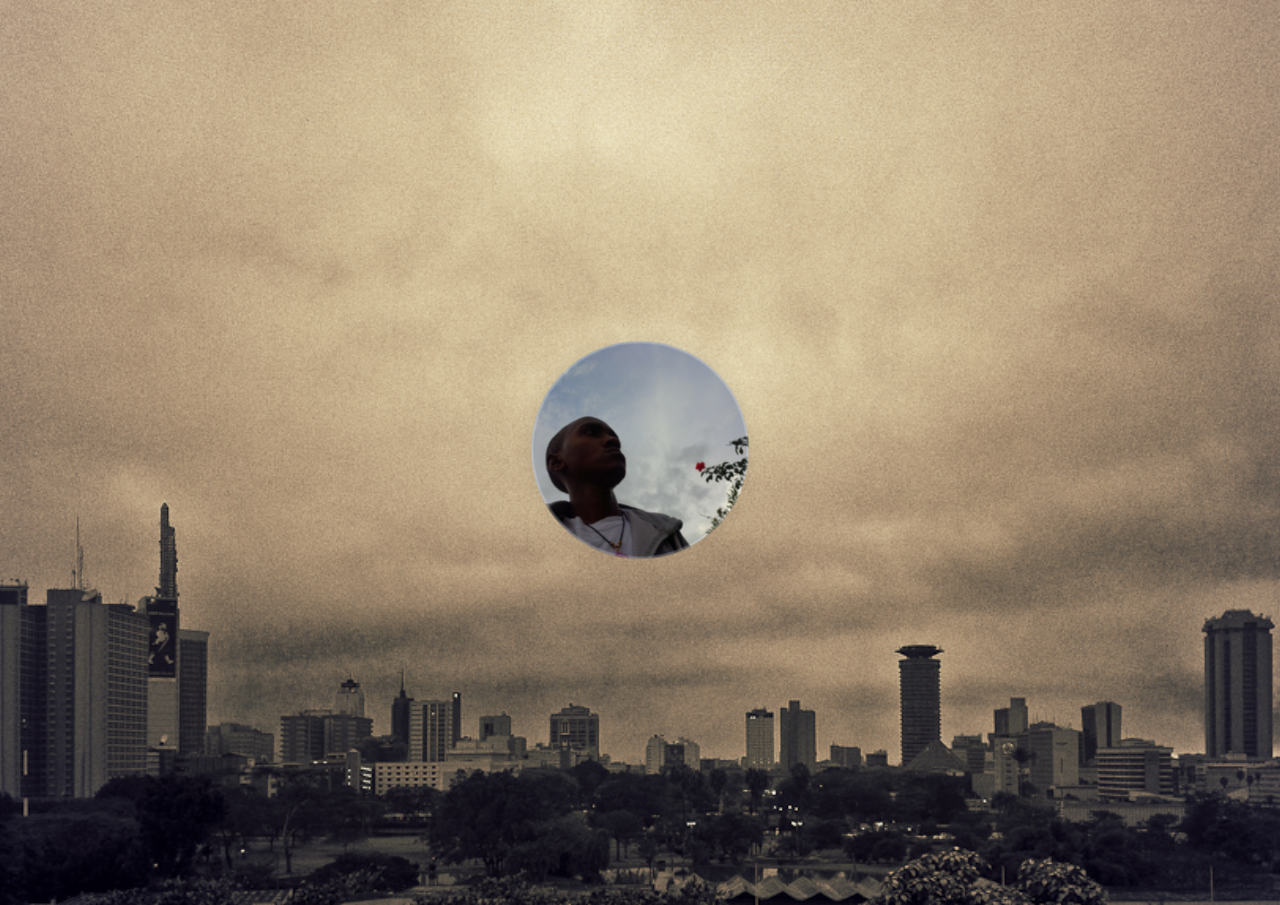
==== commit 2f322dc7: "google analytics" ====
--- a/Business Card/index.html
+++ b/Business Card/index.html
@@ -34,9 +34,7 @@
           <div class="profile__job slide-in">Web Developer</div>
           <div class="profile__desc slide-in">Back-End Developer from Nairobi, Kenya.<br/>
               Currently open For Employment<br>
-              <div class="profile__links">
-              <a href=" " target="_blank" data-tooltip="About Me & My Works">more info>>></a>
-              </div>
+              <a>more info>>></a>
           </div>
           
           
